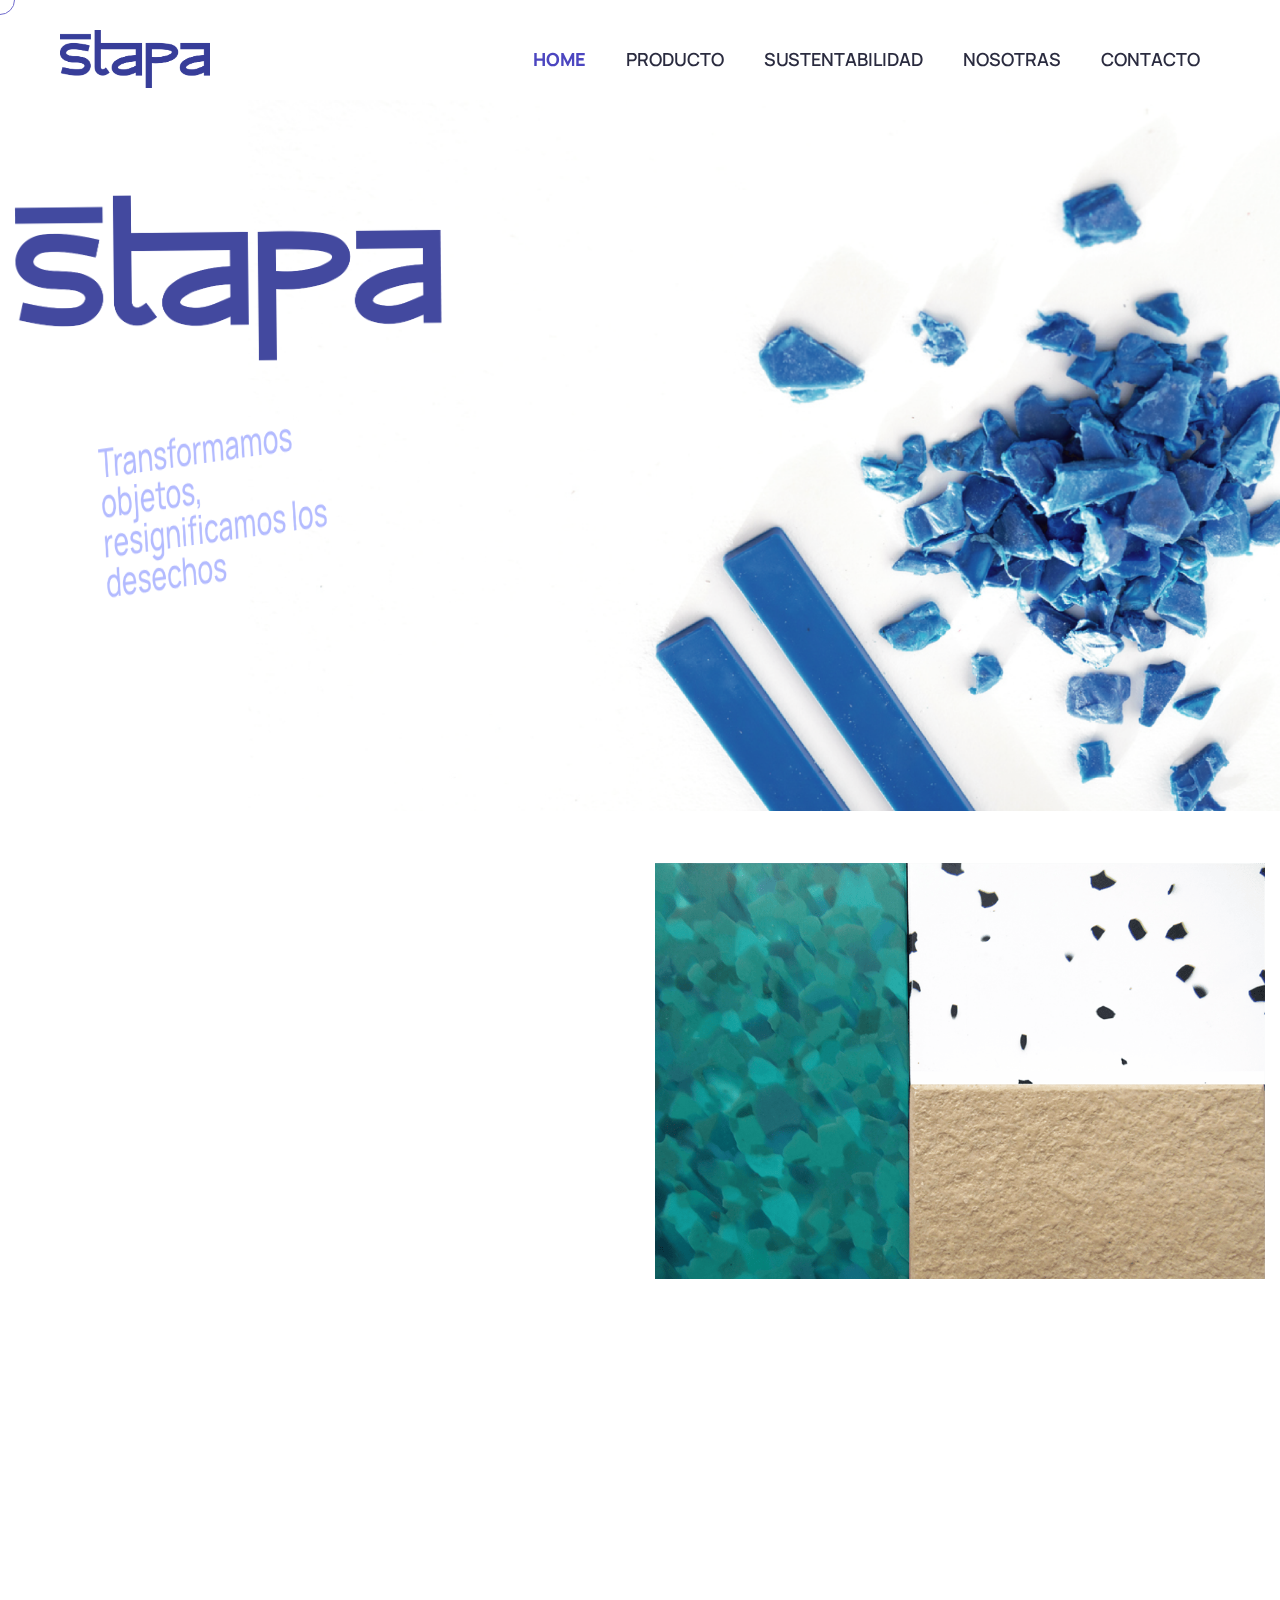
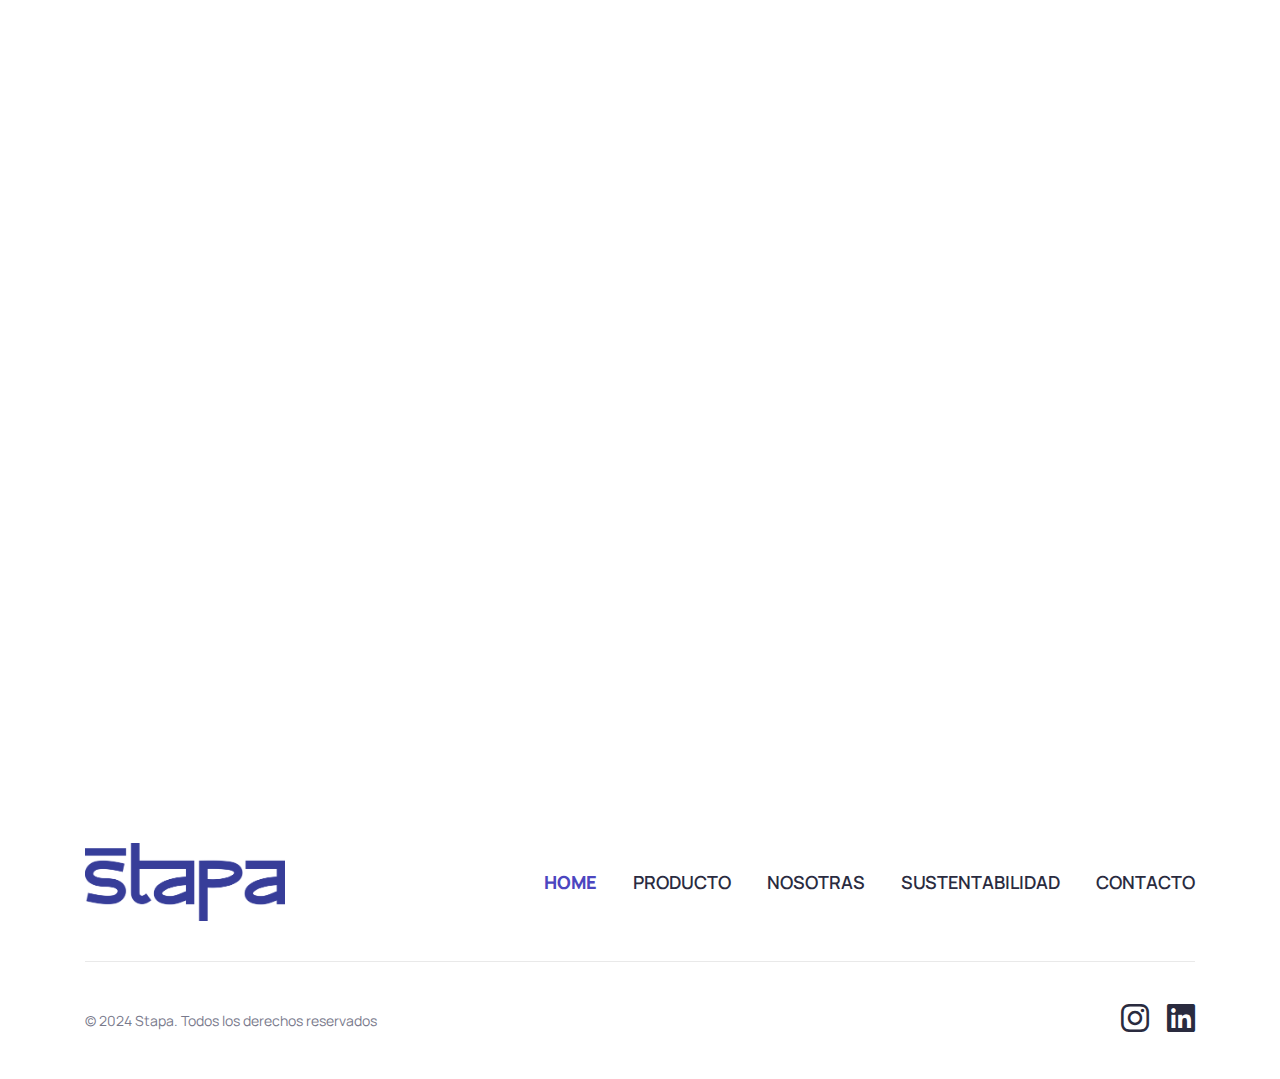
==== index.html @ a94167a1 "k" ====
﻿<!doctype html>
<html class="no-js" lang="en">
    <head>
        <title>Stapa - Home</title>
        <meta charset="utf-8">
        <meta http-equiv="X-UA-Compatible" content="IE=edge" />
        <meta name="author" content="Marco Mussa">
        <meta name="viewport" content="width=device-width,initial-scale=1.0" />
        <meta name="description" content="">
        <!-- favicon icon -->
        <link rel="shortcut icon" href="html/images/icon.png">
        <link rel="apple-touch-icon" href="html/images/icon.png">
        <link rel="apple-touch-icon" sizes="72x72" href="html/images/icon.png">
        <link rel="apple-touch-icon" sizes="114x114" href="html/images/icon.png">
        <!-- google fonts preconnect -->
        <link rel="preconnect" href="https://fonts.googleapis.com" crossorigin>
        <link rel="preconnect" href="https://fonts.gstatic.com" crossorigin>
        <!-- style sheets and font icons  -->
        <link rel="stylesheet" href="html/css/vendors.min.css"/>
        <link rel="stylesheet" href="html/css/icon.min.css"/>
        <link rel="stylesheet" href="html/css/style.css"/>
        <link rel="stylesheet" href="html/css/responsive.css"/>
        <link rel="stylesheet" href="html/demos/seo-agency/seo-agency.css" />
    </head>
    <body data-mobile-nav-style="full-screen-menu" data-mobile-nav-bg-color="#2a2b3f" class="custom-cursor">
        <!-- start cursor -->
        <div class="cursor-page-inner">
            <div class="circle-cursor circle-cursor-inner"></div>
            <div class="circle-cursor circle-cursor-outer"></div>
        </div>
        <!-- end cursor -->
        <!-- start header -->
        <header>
            <!-- start navigation -->
            <nav class="navbar navbar-expand-lg bg-transparent header-light header-reverse glass-effect" data-header-hover="light">
                <div class="container-fluid">
                    <div class="col-auto">
                        <a class="navbar-brand" href="index.html">
                            <img src="html/images/logo.png" data-at2x="html/images/logo.png" alt="" class="w-150px default-logo">
                            <img src="html/images/logo.png" data-at2x="html/images/logo.png" alt="" class="w-150px mobile-logo">
                        </a>
                    </div>
                    <div class="col-auto menu-order left-nav">
                        <button class="navbar-toggler float-start" type="button" data-bs-toggle="collapse" data-bs-target="#navbarNav" aria-controls="navbarNav" aria-expanded="false" aria-label="Toggle navigation">
                            <span class="navbar-toggler-line"></span>
                            <span class="navbar-toggler-line"></span>
                            <span class="navbar-toggler-line"></span>
                            <span class="navbar-toggler-line"></span>
                        </button>
                        <div class="collapse navbar-collapse" id="navbarNav"> 
                            <ul class="navbar-nav alt-font"> 
                                <li class="nav-item"><a href="index.html" class="nav-link" style="color: var(--base-color) !important; font-weight: 800;">HOME</a></li>
                                <!-- <li class="nav-item dropdown dropdown-with-icon">
                                    <a href="javascript:void(0)" class="nav-link">PRODUCTO <i class="fa-solid fa-angle-down dropdown-toggle dropdown-product"></i></a>
                                    <i class="fa-solid fa-angle-down dropdown-toggle" id="navbarDropdownMenuLink" role="button" data-bs-toggle="dropdown" aria-expanded="false"></i>
                                    <ul class="dropdown-menu" aria-labelledby="navbarDropdownMenuLink">
                                        <li>
                                            <a href="placas.html">
                                                <img src="https://placehold.co/130x130" class="w-40px" alt=""/> 
                                                <div class="submenu-icon-content">
                                                    <span>Placas</span>
                                                </div>
                                            </a>
                                        </li>
                                        <li>
                                            <a href="producto.html">
                                                <img src="https://placehold.co/130x130" class="w-40px" alt=""/> 
                                                <div class="submenu-icon-content">
                                                    <span>Diseña tu Producto</span>
                                                </div>
                                            </a>
                                        </li>
                                    </ul>
                                </li> -->
                                <li class="nav-item"><a href="producto.html" class="nav-link">PRODUCTO</a></li>
                                <li class="nav-item"><a href="sustentabilidad.html" class="nav-link">SUSTENTABILIDAD</a></li>
                                <li class="nav-item"><a href="nosotras.html" class="nav-link">NOSOTRAS</a></li>
                                <li class="nav-item"><a href="contacto.html" class="nav-link">CONTACTO</a></li>    
                            </ul>
                        </div>
                    </div>
                    
                </div>
            </nav>
            <!-- end navigation -->
        </header>
        <!-- end header --> 
        <!-- start banner slider -->

        
        <section class="cover-background position-relative ipad-top-space-margin" style="background-image: url('')">
            <div class="h-100 w-100 position-absolute left-0px top-0 main-banner-container" style="background-position-y: center; background-image: url('html/images/main-banner.png')"></div>
            <div class="background-position-center-bottom background-size-100 background-no-repeat position-absolute bottom-0 left-0px w-100 h-400px lg-h-170px z-index-1"></div>
            <!-- <div id="particles-style-01" class="h-100 position-absolute left-0px top-0 w-100" data-particle="true" data-particle-options='{"particles": {"number": {"value": 1.1,"density": {"enable": true,"value_area": 900}},"shape": {"type": ["image"],"image":{"src":"html/images/particles-demo-4-bg.png","width":180,"height":100}},"opacity": {"value": 0.5,"random": false,"anim": {"enable": false,"speed": 1,"sync": false}},"size": {"value": 120,"random": true,"anim": {"enable": false,"sync": true}},"line_linked":{"enable":false,"distance":0,"color":"#ffffff","opacity":0.4,"width":1},"move": {"enable": true,"speed":1,"direction": "right","random": false,"straight": false}},"interactivity": {"detect_on": "canvas","events": {"onhover": {"enable": false,"mode": "repulse"},"onclick": {"enable": false,"mode": "push"},"resize": true}},"retina_detect": false}'></div> -->
            <div class="container position-relative main-container" style="max-width: 1600px;">
                <div class="row align-items-center text-center text-md-start justify-content-sm-center">
                    <div class="col-md-6 col-sm-9 position-relative z-index-1 text-dark-gray md-mb-35px">
                        <div class="alt-font fs-110 md-fs-100 fw-300 lh-85 ls-minus-2px mb-15px fancy-text-style-4" data-anime='{ "el": "childs", "opacity": [0, 1], "rotateY": [-90, 0], "rotateZ": [-10, 0], "translateY": [80, 0], "translateZ": [50, 0], "staggervalue": 200, "duration": 900, "easing": "easeOutCirc" }'>
                            <!-- <span class="d-inline-block">Somos</span>
                            <span class="fw-700 fs-150 md-fs-120 ls-minus-5px d-inline-block" data-fancy-text='{ "effect": "rubber-band", "string": ["Stapa", "Stapa", "Stapa"] }'></span>  -->
                            <img src="html/images/logo.png" alt="stapa-logo" style="max-width: 70% ">
                        </div>
                        <div data-anime='{ "opacity": [0, 1], "rotateY": [-90, 0], "rotateZ": [-10, 0], "translateY": [80, 0], "translateZ": [50, 0], "duration": 900, "delay": 500, "easing": "easeOutCirc" }'>
                            <span class="alt-font fs-40 fw-500 w-70 lg-w-85 sm-w-100 mb-40px md-mb-30px d-block opacity-9 text-blue">Transformamos objetos,
                                resignificamos los desechos</span>
                              
                        </div>
                       
                        
                        <!-- <a href="index.html" class="btn btn-extra-large btn-rounded with-rounded btn-box-shadow box-shadow-extra-large text-white" data-anime='{ "opacity": [0, 1], "rotateY": [-90, 0], "rotateZ": [-10, 0], "translateY": [80, 0], "translateZ": [50, 0], "duration": 900, "delay": 800, "easing": "easeOutCirc" }' style="background: #AA823D;">Conoce Mas<span class="bg-white text-base-color"><i class="fa-solid fa-arrow-right"></i></span></a> -->
                    </div>
                    <div class="col-md-6 text-center" data-anime='{ "opacity": [0, 1], "translateY": [150, 0], "duration": 2000, "easing": "easeOutBack" }'>
                        <!-- <div class=" md-me-0">
                            <img src="https://placehold.co/995x680" alt="" class="">
                        </div>  -->
                    </div>
                </div>
                <!-- <div class="position-absolute bottom-minus-90px md-bottom-minus-70px sm-bottom-minus-50px right-30px sm-right-10px z-index-9" data-anime='{ "opacity": [0, 1], "scale": [0, 1], "translateZ": [50, 0], "staggervalue": 200, "duration": 900, "delay": 800, "easing": "easeOutCirc" }'> 
                    <img src="https://placehold.co/233x237" alt="" class="md-w-180px xs-w-150px">
                </div> -->
            </div> 
        </section>
        <!-- end banner slider --> 
        <!-- start section -->
        <section class="background-position-center-top pb-0 pt-4 sm-pt-40px" style="background-image: url('html/images/demo-seo-agency-vertical-line-bg.svg')"> 
            
        </section>
        <!-- end section -->  
       
        <!-- start section -->
        <section class="background-position-center-top pt-0 pb-0" style="background-image: url('html/images/vertical-line-bg-medium-gray.svg')">
            <div class="container">
                
                <div class="row justify-content-center align-items-center">
                    
                    <div class="xl-pl-30px col-md-6 text-center text-md-start" data-anime='{ "el": "childs", "willchange": "transform", "opacity": [0, 1], "rotateY": [-90, 0], "rotateZ": [-10, 0], "translateY": [80, 0], "translateZ": [50, 0], "staggervalue": 200, "duration": 600, "delay": 100, "easing": "easeOutCirc" }' style="margin-left: 0px">
                        
                        <h2 class="manrope text-blue fw-800 ls-minus-1px">VISIÓN | MISIÓN</h2>
                        <p class="text-dark-gray xl-w-85 lg-w-90 md-w-100 mb-20px w-80 md-w-100">En Stapa, visualizamos un mundo donde la sustentabilidad y la belleza
                            coexisten en perfecta armonía.</p>
                            <p class="text-dark-gray w-80 xl-w-85 lg-w-90 md-w-100 mb-20px w-80 md-w-100">Utilizamos plásticos descartados de pre-consumo y post-consumo
                                para dar vida a nuevas placas, cada una con su propia historia de
                                renacimiento y transformación.</p>
                        
                    </div>
                    <div class="col-md-6  sm-mb-50px" data-anime='{ "opacity": [0,1], "duration": 600, "delay": 0, "staggervalue": 150, "easing": "easeOutQuad" }'>
                        <div class="md-me-0">
                            <img src="/html/images/Home_MisionVision_3.png" alt="">
                        </div>                    
                    </div>
                </div>
            </div>
        </section>
        <section class="background-position-center-top pt-0 pb-0 our-history-sec" style="background-image: url('html/images/vertical-line-bg-medium-gray.svg')">
            <div class="container">
                
                <div class="row justify-content-center align-items-center">
                    <div class="col-md-6  sm-mb-50px" data-anime='{ "opacity": [0,1], "duration": 600, "delay": 0, "staggervalue": 150, "easing": "easeOutQuad" }'>
                        <div class="md-ms-0">
                            <img src="/html/images/Home_NuestraHistoria_4.png" alt="">
                        </div>
                    </div>
                    <div class="col-md-6 historia-container" data-anime='{ "el": "childs", "willchange": "transform", "opacity": [0, 1], "rotateY": [-90, 0], "rotateZ": [-10, 0], "translateY": [80, 0], "translateZ": [50, 0], "staggervalue": 200, "duration": 600, "delay": 100, "easing": "easeOutCirc" }' >
                        
                        <h2 class="text-blue w-90 fw-800 ls-minus-1px">NUESTRA HISTORIA</h2>
                        <p class="text-dark-gray w-90 xl-w-85 lg-w-90 md-w-100 mb-20px ">Stapa significa objeto en Yámana, lengua originaria de los nativos
                            del sur de la provincia grande de Tierra del Fuego.</p>
                            <p class="text-dark-gray w-90 xl-w-85 lg-w-90 md-w-100 mb-20px">Este nombre no solo honra nuestras raíces, sino que también
                                simboliza nuestro compromiso con la revitalización y el respeto por el
                                entorno natural.</p>
                                <div class="w-90">
                                    <a href="nosotras.html" class="btn btn-link btn-hover-animation-switch btn-large text-dark-gray fw-700">
                                        <span class="conoce-mas-container">
                                            <span class="btn-text">Continuar leyendo</span>
                                            <span class="btn-icon"><i class="fa-solid fa-arrow-right text-red-stapa"></i></span>
                                            <span class="btn-icon"><i class="fa-solid fa-arrow-right text-red-stapa"></i></span>
                                        </span> 
                                    </a>
                                   </div>
                    </div>
                   
                </div>
            </div>
        </section>
        <section class="background-position-center-top pt-0" style="background-image: url('html/images/vertical-line-bg-medium-gray.svg')">
            <div class="container">
                
                <div class="row justify-content-center align-items-center">
                    
                    <div class="xl-pl-30px col-md-6 text-center text-md-start" data-anime='{ "el": "childs", "willchange": "transform", "opacity": [0, 1], "rotateY": [-90, 0], "rotateZ": [-10, 0], "translateY": [80, 0], "translateZ": [50, 0], "staggervalue": 200, "duration": 600, "delay": 100, "easing": "easeOutCirc" }' style="margin-left: 0px; ">
                        
                        <h2 class="text-blue fw-800 ls-minus-1px w-90">DISEÑO CON IMPACTO</h2>
                        <p class="text-dark-gray w-90 xl-w-85 lg-w-90 md-w-100 mb-20px">Creemos en el diseño circular para crear espacios únicos y conscientes. Mediante técnicas innovadoras y un proceso de trabajo minucioso y detallado, ofrecemos un producto con alto valor estético y responsable para nuestros clientes. </p>
                        <a href="producto.html" class=" btn btn-link btn-hover-animation-switch btn-large text-dark-gray fw-700">
                            <span class="conoce-mas-container">
                                <span class="btn-text">Descubrí Mas</span>
                                <span class="btn-icon"><i class="fa-solid fa-arrow-right text-red-stapa"></i></span>
                                <span class="btn-icon"><i class="fa-solid fa-arrow-right text-red-stapa"></i></span>
                            </span> 
                        </a>
                    </div>
                    <div class="col-md-6  sm-mb-50px" data-anime='{ "opacity": [0,1], "duration": 600, "delay": 0, "staggervalue": 150, "easing": "easeOutQuad" }'>
                        <div class="md-me-0">
                            <img src="/html/images/Home5.png" alt="">
                        </div>
                </div>
            </div>
        </section>
        
        <!-- end section -->  
        <!-- start section 
        <section class="background-position-center-bottom background-size-100 background-no-repeat bg-base-color" style="background-image: url('images/demo-seo-agency-analysis-bg.png')" data-anime='{ "translate": [0, 0], "opacity": [0,1], "duration": 600, "delay": 0, "staggervalue": 150, "easing": "easeOutQuad" }'> 
            <div class="container-fluid d-none d-md-block">
                <div class="row">
                    <div class="p-0 overlap-section text-end pe-4 md-pe-5">
                        <img src="images/demo-seo-agency-08.png" alt="" class="animation-rotation lg-w-150px">
                    </div>
                </div>
            </div>
            <div class="container">
                <div class="row justify-content-center mb-1">
                    <div class="col-12 text-center">
                        <h2 class="fw-600 alt-font text-white ls-minus-1px">Receive your free SEO analysis?</h2>
                    </div>
                </div>
                <div class="row contact-form-style-06 position-relative justify-content-center pb-12">
                    <div class="col-xl-10">
                        <form  action="email-templates/contact-form.php" method="post" class="row justify-content-center">
                            <div class="col-md-5 sm-mb-25px">
                                <input class="border-color-transparent-white-very-light input-medium bg-transparent ps-35px border-radius-100px fw-300 placeholder-light form-control required" type="url" name="url" placeholder="Enter your website URL.." />
                            </div>
                            <div class="col-md-5 sm-mb-25px">
                                <input class="border-color-transparent-white-very-light input-medium bg-transparent ps-35px border-radius-100px fw-300 placeholder-light form-control required" type="email" name="email" placeholder="Enter your email..." />
                            </div> 
                            <div class="col-12 col-md-auto">  
                                <button type="submit" aria-label="submit" class="btn bg-white text-base-color p-0 btn-rounded submit w-65px h-65px sm-w-100"><i class="fa-solid fa-arrow-right ms-0 icon-small"></i></button> 
                            </div>
                            <div class="col-12 col-md-10 form-results border-radius-4px mt-15px lh-normal pt-10px pb-10px ps-15px pe-15px fs-16 text-center d-none"></div>
                        </form>
                    </div>
                </div>
            </div>
        </section>
        <!-- end section -->
        <!-- start section -->
        
        <!-- 
        <section class="background-position-center-top pb-0 sm-pt-40px" style="background-image: url('images/demo-seo-agency-vertical-line-bg.svg'); padding-top: 0px;"> 
            <div class="container"> 
                <div class="row justify-content-center mb-4">
                    <div class="col-xl-7 col-lg-8 col-md-10 text-center" data-anime='{ "translateY": [50, 0], "opacity": [0,1], "duration": 600, "delay": 0, "staggervalue": 150, "easing": "easeOutQuad" }'>
                        <h2 class="fw-600 text-dark-gray alt-font ls-minus-1px">Social marketing services</h2>
                    </div>
                </div>
                <div class="row row-cols-1 row-cols-xl-4 row-cols-lg-3 row-cols-sm-2 justify-content-center" data-anime='{ "el": "childs", "rotateZ": [5, 0], "translateY": [30, 0], "opacity": [0,1], "duration": 600, "delay": 0, "staggervalue": 200, "easing": "easeOutQuad" }'>                  
                    <div class="col icon-with-text-style-03 lg-mb-50px xs-mb-40px transition-inner-all">
                        <div class="feature-box ps-7 pe-7 sm-ps-4 sm-pe-4">
                            <div class="feature-box-icon mb-30px sm-mb-20px">
                                <img class="h-65px" src="images/demo-seo-agency-icon-03.svg" alt="">
                            </div>
                            <div class="feature-box-content last-paragraph-no-margin">
                                <span class="d-inline-block alt-font fw-700 text-dark-gray mb-5px fs-20">Real time analytics</span>
                                <p>We deliver email marketing campaigns to your audience.</p>
                            </div> 
                        </div>
                    </div>
                   
                    <div class="col icon-with-text-style-03 lg-mb-50px xs-mb-40px transition-inner-all">
                        <div class="feature-box ps-7 pe-7 sm-ps-4 sm-pe-4">
                            <div class="feature-box-icon mb-30px sm-mb-20px">
                                <img class="h-65px" src="images/demo-seo-agency-icon-01.svg" alt="">
                            </div>
                            <div class="feature-box-content last-paragraph-no-margin">
                                <span class="d-inline-block alt-font fw-700 text-dark-gray mb-5px fs-20">Keywords analytics</span>
                                <p>We also help our clients with social media strategy.</p>
                            </div> 
                        </div>
                    </div>
                    
                    <div class="col icon-with-text-style-03 xs-mb-40px transition-inner-all">
                        <div class="feature-box ps-7 pe-7 sm-ps-4 sm-pe-4">
                            <div class="feature-box-icon mb-30px sm-mb-20px">
                                <img class="h-65px" src="images/demo-seo-agency-icon-04.svg" alt="">
                            </div>
                            <div class="feature-box-content last-paragraph-no-margin">
                                <span class="d-inline-block alt-font fw-700 text-dark-gray mb-5px fs-20">SEO optimization</span>
                                <p>We believe in challenges and so we have made challenges.</p>
                            </div> 
                        </div>
                    </div>
           
                    <div class="col icon-with-text-style-03">
                        <div class="feature-box ps-7 pe-7 sm-ps-4 sm-pe-4">
                            <div class="feature-box-icon mb-30px sm-mb-20px">
                                <img class="h-65px" src="images/demo-seo-agency-icon-02.svg" alt=""> 
                            </div>
                            <div class="feature-box-content last-paragraph-no-margin">
                                <span class="d-inline-block alt-font fw-700 text-dark-gray mb-5px fs-20">Boost performance</span>
                                <p>Team delivers incomparable quality with designing.</p>
                            </div>
                        </div>
                    </div>
                </div>
            </div>
        </section>
        -->  
        <!-- start section -->
        <!-- <section class="position-relative background-position-center-top  xs-ps-15px xs-pe-15px overflow-hidden" style="background-image: url('html/images/vertical-line-bg-medium-gray.svg'); padding-top: 0px;">
            <div id="particles-style-02" class="h-100 position-absolute left-0px top-0 z-index-minus-1 w-100" data-particle="true" data-particle-options='{"particles": {"number": {"value":8,"density": {"enable": true,"value_area": 4000}},"shape": {"type": ["image"],"image":{"src":"","width":220,"height":134}},"opacity": {"value": 0.5,"random": false,"anim": {"enable": false,"speed": 1,"sync": false}},"size": {"value": 120,"random": true,"anim": {"enable": false,"sync": true}},"line_linked":{"enable":false,"distance":0,"color":"#ffffff","opacity":0.4,"width":1},"move": {"enable": true,"speed":1,"direction": "right","random": false,"straight": false}},"interactivity": {"detect_on": "canvas","events": {"onhover": {"enable": false,"mode": "repulse"},"onclick": {"enable": false,"mode": "push"},"resize": true}},"retina_detect": false}'></div> 
            <div class="container bg-white border-radius-6px box-shadow-double-large" data-bottom-top="transform:scale(1, 1) translateX(20px);" data-top-bottom="transform:scale(1, 1) translateX(-20px);">
                <div class="row row-cols-1 row-cols-lg-3 row-cols-sm-2 align-items-center pt-50px pb-50px ps-30px pe-30px justify-content-center">                  
                    <div class="col md-mb-40px alt-font text-dark-gray fw-600">
                        <div class="d-flex flex-column flex-md-row justify-content-center align-items-center g-0 text-center text-md-start">
                            <div class="flex-shrink-0 me-15px sm-me-0">
                                <h2 class="mb-0">99<sup class="fs-30">%</sup></h2>
                            </div>
                            <div> 
                                <span class="fs-18 lh-26 d-block">Lorem, ipsum. <br/>Lorem, ipsum.</span>
                            </div>
                        </div>
                    </div>
                   
                    <div class="col md-mb-40px alt-font text-dark-gray fw-600">
                        <div class="d-flex flex-column flex-md-row justify-content-center align-items-center g-0 text-center text-md-start">
                            <div class="flex-shrink-0 me-15px sm-me-0">
                                <h2 class="mb-0">4.98</h2>
                            </div>
                            <div> 
                                <div class="review-star-icon fs-20 lh-34 text-gradient-orange-blue">
                                    <i class="bi bi-star-fill"></i><i class="bi bi-star-fill"></i><i class="bi bi-star-fill"></i><i class="bi bi-star-fill"></i><i class="bi bi-star-fill"></i>
                                </div>
                                <span class="d-block fs-18 lh-20">Lorem, ipsum dolor.</span>
                            </div>
                        </div>
                    </div>
                   
                    <div class="col alt-font text-dark-gray fw-600">
                        <div class="d-flex flex-column flex-md-row justify-content-center align-items-center g-0 text-center text-md-start">
                            <div class="flex-shrink-0 me-15px sm-me-0">
                                <h2 class="mb-0">98<sup class="fs-30">%</sup></h2>
                            </div>
                            <div> 
                                <span class="fs-18 lh-26 d-block">Lorem, ipsum. <br/>Lorem, ipsum.</span>
                            </div>
                        </div>
                    </div>
           
                </div>
            </div>
        </section> -->
        <!-- start section ackground" style="background-image: url('images/demo-seo-agency-bg-02.jpg')">
            <div class="container">
                <div class="row justify-content-center text-center text-lg-start" data-anime='{ "el": "childs", "translateY": [0, 0], "opacity": [0,1], "duration": 600, "delay": 0, "staggervalue": 150, "easing": "easeOutQuad" }'>
                    <div class="col-lg-6 col-md-9 md-mb-35px">
                        <span class="ps-20px pe-20px mb-25px text-uppercase text-dark-gray fs-13 lh-40 md-lh-50 ls-1px alt-font fw-700 border-radius-4px bg-white d-inline-block">Satisfied clients</span>
                        <h2 class="alt-font text-dark-gray fw-600 ls-minus-1px mb-30px">What our clients are saying about us?</h2>
                        <div class="d-flex justify-content-center justify-content-lg-start">
                            <div class="slider-one-slide-prev-1 text-dark-gray swiper-button-prev slider-navigation-style-04 border border-1 border-color-transparent-dark-very-light"><i class="fa-solid fa-arrow-left"></i></div>
                            <div class="slider-one-slide-next-1 text-dark-gray swiper-button-next slider-navigation-style-04 border border-1 border-color-transparent-dark-very-light"><i class="fa-solid fa-arrow-right"></i></div>
                        </div> 
                    </div>
                    <div class="col-lg-6 col-md-10">
                        <div class="swiper slider-one-slide magic-cursor" data-slider-options='{ "slidesPerView": 1, "loop": true, "autoplay": { "delay": 4000, "disableOnInteraction": false }, "navigation": { "nextEl": ".slider-one-slide-next-1", "prevEl": ".slider-one-slide-prev-1" }, "keyboard": { "enabled": true, "onlyInViewport": true }, "effect": "slide" }'>
                            <div class="swiper-wrapper">
                                <div class="swiper-slide"> 
                                    <span class="d-inline-block fs-22 lh-36 w-90 lg-w-100 mb-20px text-dark-gray">This theme has a wide variety of options and a really good customer support. Some of the customizations are unlimited but even so the theme still gives a lot of features while prioritizing web speed.</span>
                                    <div class="mt-5px">
                                        <div class="rounded-circle bg-white rounded-circle w-100px h-100px d-inline-block align-middle overflow-hidden me-20px">
                                            <img src="https://placehold.co/100x101" alt="">
                                        </div>
                                        <div class="d-inline-block align-middle text-start"> 
                                            <div class="text-dark-gray fs-20 fw-600 alt-font">Herman miller</div>
                                            <div class="lh-30">Chief financial</div>
                                        </div>
                                    </div>
                                </div>
                              
                                <div class="swiper-slide"> 
                                    <span class="d-inline-block fs-22 lh-36 w-90 lg-w-100 mb-20px text-dark-gray">Their team are easy to work with and helped me make amazing websites in a short amount of time. Thanks guys for all your hard work. This is an excellent theme!</span>
                                    <div class="mt-5px">
                                        <div class="rounded-circle bg-white rounded-circle w-100px h-100px d-inline-block align-middle overflow-hidden me-20px">
                                            <img src="https://placehold.co/100x101" alt="">
                                        </div>
                                        <div class="d-inline-block align-middle text-start"> 
                                            <div class="text-dark-gray fs-20 fw-600 alt-font">Michelle moore</div>
                                            <div class="lh-30">Sales manager</div>
                                        </div>
                                    </div>
                                </div>
                   
                                <div class="swiper-slide"> 
                                    <span class="d-inline-block fs-22 lh-36 w-90 lg-w-100 mb-20px text-dark-gray">Our experience with your agency has been amazingly satisfying so far. The company I work with is happy to let you know that we are a regular customer and look forward to our cooperation soon!</span>
                                    <div class="mt-5px">
                                        <div class="rounded-circle bg-white rounded-circle w-100px h-100px d-inline-block align-middle overflow-hidden me-20px">
                                            <img src="https://placehold.co/100x101" alt="">
                                        </div>
                                        <div class="d-inline-block align-middle text-start"> 
                                            <div class="text-dark-gray fs-20 fw-600 alt-font">Loretta smith</div>
                                            <div class="lh-30">Sales manager</div>
                                        </div>
                                    </div>
                                </div>
                            </div> 
                        </div>
                    </div>
                </div>
            </div>
        </section>
        <!-- end section -->
        <!-- start section --> 
        <!-- <section class="bg-gradient-top-very-light-gray overlap-height position-relative">
            <div class="container overlap-gap-section">
                <div class="row justify-content-center mb-4">
                    <div class="col-xxl-6 col-lg-8 col-md-10 text-center" data-anime='{ "opacity": [0,1], "duration": 600, "delay": 0, "staggervalue": 150, "easing": "easeOutQuad" }'>
                        <h2 class="fw-600 alt-font text-dark-gray ls-minus-1px">Lorem ipsum dolor sit amet consectetur.</h2>
                    </div>
                </div>
                <div class="row justify-content-center row-cols-2 row-cols-md-4 row-cols-sm-3 clients-style-03">
                    
                    <div class="col text-center mb-35px" data-anime='{ "translateY": [15, 0], "opacity": [0,1], "duration": 600, "delay": 300, "staggervalue": 150, "easing": "easeOutQuad" }'>
                        <div class="client-box">
                            <a href="#"><img src="https://placehold.co/192x192" alt="" class="box-shadow-extra-large border-radius-100px lg-w-80 md-w-95 xs-w-auto"></a>
                        </div>
                    </div>
                   
                    <div class="col text-center mb-35px" data-anime='{ "translateY": [15, 0], "opacity": [0,1], "duration": 600, "delay": 1000, "staggervalue": 150, "easing": "easeOutQuad" }'>
                        <div class="client-box">
                            <a href="#"><img src="https://placehold.co/192x192" alt="" class="box-shadow-extra-large border-radius-100px lg-w-80 md-w-95 xs-w-auto"></a>
                        </div>
                    </div>
                  
                    <div class="col text-center mb-35px" data-anime='{ "translateY": [15, 0], "opacity": [0,1], "duration": 600, "delay":900, "staggervalue": 150, "easing": "easeOutQuad" }'>
                        <div class="client-box">
                            <a href="#"><img src="https://placehold.co/193x192" alt="" class="box-shadow-extra-large border-radius-100px lg-w-80 md-w-95 xs-w-auto"></a>
                        </div>
                    </div>
                    
                    <div class="col text-center mb-35px" data-anime='{ "translateY": [15, 0], "opacity": [0,1], "duration": 600, "delay": 500, "staggervalue": 150, "easing": "easeOutQuad" }'>
                        <div class="client-box">
                            <a href="#"><img src="https://placehold.co/192x192" alt="" class="box-shadow-extra-large border-radius-100px lg-w-80 md-w-95 xs-w-auto"></a>
                        </div>
                    </div>
                   
                    <div class="col text-center sm-mb-35px" data-anime='{ "translateY": [15, 0], "opacity": [0,1], "duration": 600, "delay": 700, "staggervalue": 150, "easing": "easeOutQuad" }'>
                        <div class="client-box">
                            <a href="#"><img src="https://placehold.co/192x193" alt="" class="box-shadow-extra-large border-radius-100px lg-w-80 md-w-95 xs-w-auto"></a>
                        </div>
                    </div>
                   
                    <div class="col text-center sm-mb-35px" data-anime='{ "translateY": [15, 0], "opacity": [0,1], "duration": 600, "delay":1200, "staggervalue": 150, "easing": "easeOutQuad" }'>
                        <div class="client-box">
                            <a href="#"><img src="https://placehold.co/192x193" alt="" class="box-shadow-extra-large border-radius-100px lg-w-80 md-w-95 xs-w-auto"></a>
                        </div>
                    </div>
        
                    <div class="col text-center" data-anime='{ "translateY": [15, 0], "opacity": [0,1], "duration": 600, "delay": 800, "staggervalue": 150, "easing": "easeOutQuad" }'>
                        <div class="client-box">
                            <a href="#"><img src="https://placehold.co/193x193" alt="" class="box-shadow-extra-large border-radius-100px lg-w-80 md-w-95 xs-w-auto"></a>
                        </div>
                    </div>
                       
                </div>
                <div class="row justify-content-center mt-7 mb-9 sm-mt-40px sm-mb-0">
                    <div class="col-12 d-block d-sm-flex align-items-center text-center text-sm-start justify-content-center fs-22 alt-font">
                        <div class="me-5px xs-ms-10px d-inline-block align-middle"><i class="fa-regular fa-heart text-red"></i></div> 
                        <div class="d-inline-block align-middle">Lorem ipsum <span class="fw-800 text-dark-gray text-decoration-line-bottom-medium">dolor</span> Lorem ipsum dolor sit amet.</div>
                    </div>
                </div>
            </div>
            <div class="background-position-center-bottom background-size-100 background-no-repeat h-300px sm-h-150px position-absolute sm-position-relative left-0px bottom-0 w-100 d-none d-md-block" style="background-image: url('')"></div>
        </section> -->
        <!-- end section -->
        <!-- start section 
        <section class="p-0 sm-pt-50px">
            <div class="container overlap-section">
                <div class="row justify-content-center box-shadow-quadruple-large border-radius-6px overflow-hidden g-0">
                    <div class="col-lg-6">
                        <div class="p-15 lg-p-13 md-p-10 bg-white h-100 background-position-right-bottom background-no-repeat xs-background-image-none" style="background-image: url('https://placehold.co/135x162')">
                            <span class="ps-25px pe-25px mb-25px text-uppercase text-dark-gray fs-13 lh-42 ls-1px alt-font fw-700 border-radius-4px bg-gradient-chablis-red-quartz-white d-inline-block">Keep in touch</span>
                            <h3 class="alt-font text-dark-gray fw-600">Looking for help? Ready to help!</h3>
                            <div class="mt-11">
                                <div class="col icon-with-text-style-08 mb-25px">
                                    <div class="feature-box feature-box-left-icon-middle border-bottom pb-25px border-color-extra-medium-gray">
                                        <div class="feature-box-icon me-25px xs-me-15px lh-0px">
                                            <i class="bi bi-telephone-outbound icon-medium text-dark-gray"></i> 
                                        </div>
                                        <div class="feature-box-content">
                                            <span class="alt-font fs-18 fw-500">Feel free to get in touch?</span>
                                            <span class="d-block fw-600 alt-font fs-20"><a href="tel:1234567890" class="text-dark-gray">123 456 7890</a></span>
                                        </div>
                                    </div>
                                </div>
                                <div class="col icon-with-text-style-08 mb-25px">
                                    <div class="feature-box feature-box-left-icon-middle border-bottom pb-25px border-color-extra-medium-gray">
                                        <div class="feature-box-icon me-25px xs-me-15px lh-0px">
                                            <i class="bi bi-envelope icon-medium text-dark-gray"></i> 
                                        </div>
                                        <div class="feature-box-content">
                                            <span class="alt-font fs-18 fw-500">How can we help you?</span>
                                            <span class="d-block fw-600 alt-font fs-20"><a href="mailto:help@yourdomain.com" class="text-dark-gray">help@yourdomain.com</a></span>
                                        </div>
                                    </div>
                                </div>
                                <div class="col icon-with-text-style-08">
                                    <div class="feature-box feature-box-left-icon-middle">
                                        <div class="feature-box-icon me-25px xs-me-15px lh-0px">
                                            <i class="bi bi-chat-text icon-medium text-dark-gray"></i> 
                                        </div>
                                        <div class="feature-box-content"> 
                                            <span class="alt-font fs-18 fw-500">Are you ready for coffee?</span>
                                            <span class="text-dark-gray d-block alt-font fw-600 fs-20">401 Broadway, London</span>
                                        </div>
                                    </div>
                                </div>
                            </div>
                        </div>
                    </div>
                    <div class="col-lg-6 contact-form-style-03">
                        <div class="p-15 lg-p-13 md-p-10 bg-dark-gray h-100"> 
                            <h1 class="fw-600 alt-font text-white fancy-text-style-4 ls-minus-1px">Say  
                                <span data-fancy-text='{ "effect": "rotate", "string": ["hello!", "hallå!", "salve!"] }'></span> 
                            </h1> 
                            <form action="email-templates/contact-form.php" method="post">
                                <div class="position-relative form-group mb-20px">
                                    <span class="form-icon"><i class="bi bi-person icon-extra-medium"></i></span>
                                    <input class="ps-0 border-radius-0px fs-17 bg-transparent border-color-transparent-white-light placeholder-medium-gray form-control required" type="text" name="name" placeholder="Enter your name*">
                                </div>
                                <div class="position-relative form-group mb-20px">
                                    <span class="form-icon"><i class="bi bi-envelope icon-extra-medium"></i></span>
                                    <input class="ps-0 border-radius-0px fs-17 bg-transparent border-color-transparent-white-light placeholder-medium-gray form-control required" type="email" name="email" placeholder="Enter your email address*">
                                </div>
                                <div class="position-relative form-group form-textarea mt-15px mb-25px"> 
                                    <textarea class="ps-0 border-radius-0px fs-17 bg-transparent border-color-transparent-white-light placeholder-medium-gray form-control" name="comment" placeholder="Enter your message" rows="4"></textarea>
                                    <span class="form-icon"><i class="bi bi-chat-square-dots icon-extra-medium"></i></span>
                                    <input type="hidden" name="redirect" value="">
                                    <button class="btn btn-small btn-gradient-orange-sky-blue ls-1px mt-30px submit w-100 btn-round-edge-small" type="submit">Send message</button>
                                    <div class="form-results mt-20px d-none"></div>
                                </div>
                                <span class="text-white opacity-3 fs-14 lh-22 d-block">I accept the terms & conditions and i understand that my data will be hold securely in accordance with the privacy policy.</span>
                            </form>
                        </div>
                    </div> 
                </div>
            </div>
        </section>
        <!-- end section -->
        <!-- start subscription popup 
        <div id="subscribe-popup" class="mfp-hide subscribe-popup">
            <div class="container">
                <div class="row justify-content-center">
                    <div class="col-xl-9 col-md-10 bg-white">
                        <div class="row position-relative box-shadow-quadruple-large">
                            <div class="col-lg-6 cover-background md-h-400px xs-h-300px" style="background-image:url('https://placehold.co/800x770');"></div>
                            <div class="col-lg-6 newsletter-popup p-8 pt-10 pb-10 lg-p-5 md-p-6 xs-p-8 position-relative">
                                <h4 class="d-inline-block alt-font fw-700 text-dark-gray mb-15px">Subscribe to the latest updates!</h4>
                                <p>Subscribe to our newsletters and get the latest business updates.</p>
                                <div class="d-inline-block w-100 newsletter-style-05 position-relative mb-20px">
                                    <form action="email-templates/subscribe-newsletter.php" method="post">
                                        <input class="input-medium w-100 border-radius-4px form-control required mb-15px" type="email" name="email" placeholder="Enter your email address" />
                                        <input type="hidden" name="redirect" value="">
                                        <button type="submit" class="btn btn-medium btn-round-edge btn-dark-gray btn-box-shadow w-100 submit">Subscribe now!</button>
                                        <div class="form-results border-radius-4px mt-10px lh-normal pt-10px pb-10px ps-15px pe-15px fs-16 w-100 text-center position-absolute z-index-1 d-none"></div>
                                    </form>
                                </div>
                                <label for="newsletter-off" class="fs-15"><input class="w-auto me-10px position-relative top-1px p-0" type="checkbox" id="newsletter-off" name="newsletter-off">Don't show this popup again</label>
                            </div>
                            <button title="Close (Esc)" type="button" class="mfp-close text-dark-gray"></button>
                        </div>
                    </div>
                </div>
            </div>
        </div>-->
        <!-- end subscription popup -->
        <!-- start footer -->
        <footer class="footer-light half-footer">  
            <div class="container">
                <div class="row align-items-center">
                    <!-- start footer column -->
                    <div class="col-12 col-md-auto sm-mb-15px text-center text-md-start"> 
                        <a href="index.html" class="footer-logo"><img src="html/images/logo.png" data-at2x="html/images/logo.png" class="w-200px" alt="stapa-logo"></a>
                    </div>
                    <!-- end footer column -->
                    <!-- start footer column -->
                    <div class="col">  
                        <ul class="footer-navbar fs-18 alt-font text-end fw-600 text-center text-md-end sm-lh-24">  
                            <li class="nav-item"><a href="index.html" class="nav-link" style="color: var(--base-color) !important; font-weight: 800;">HOME</a></li>
                            <li class="nav-item"><a href="producto.html" class="nav-link">PRODUCTO</a></li>
                            <li class="nav-item"><a href="nosotras.html" class="nav-link">NOSOTRAS</a></li>
                            <li class="nav-item"><a href="sustentabilidad.html" class="nav-link">SUSTENTABILIDAD</a></li>
                            <li class="nav-item"><a href="contacto.html" class="nav-link">CONTACTO</a></li>    
                        </ul> 
                    </div>
                    <!-- end footer column -->                  
                </div>
                <div class="row justify-content-center align-items-center pt-40px sm-pt-30px">
                    <!-- start footer divider -->
                    <div class="col-12 mb-40px sm-mb-30px">
                        <div class="divider-style-03 divider-style-03-01 border-color-transparent-dark-very-light"></div>
                    </div>
                    <!-- end footer divider -->
                    <!-- start footer column -->
                    <div class="col-lg-7 col-md-8 fs-14 lh-24 text-center text-md-start last-paragraph-no-margin sm-mb-20px">© 2024 Stapa. Todos los derechos reservados</p></div>
                    <!-- end footer column -->
                    <!-- start footer column -->
                    <div class="col-lg-5 col-md-4 text-end elements-social social-icon-style-08 text-center text-md-end">
                        <ul class="medium-icon dark d-inline-block">
                            <li class="mb-0"><a class="instagram" href="https://www.instagram.com/somos.stapa" target="_blank"><i class="fa-brands fa-instagram"></i></a></li>  
                            <li class="mb-0"><a class="twitter" href="https://www.linkedin.com/company/somos-stapa/about/" target="_blank"><i class="fa-brands fa-linkedin"></i></a></li> 
                           
                        </ul>
                    </div>
                    <!-- end footer column -->
                </div>
            </div>
        </footer>
        <!-- end footer -->
         <!-- start scroll progress -->
        <div class="scroll-progress d-none d-xxl-block">
          <a href="#" class="scroll-top" aria-label="scroll">
            <span class="scroll-text">Scroll</span><span class="scroll-line"><span class="scroll-point"></span></span>
          </a>
        </div>
        <!-- end scroll progress -->
        <!-- javascript libraries -->
        <script type="text/javascript" src="html/js/jquery.js"></script>
        <script type="text/javascript" src="html/js/vendors.min.js"></script>
        <script type="text/javascript" src="html/js/main.js"></script>
    </body>
</html>
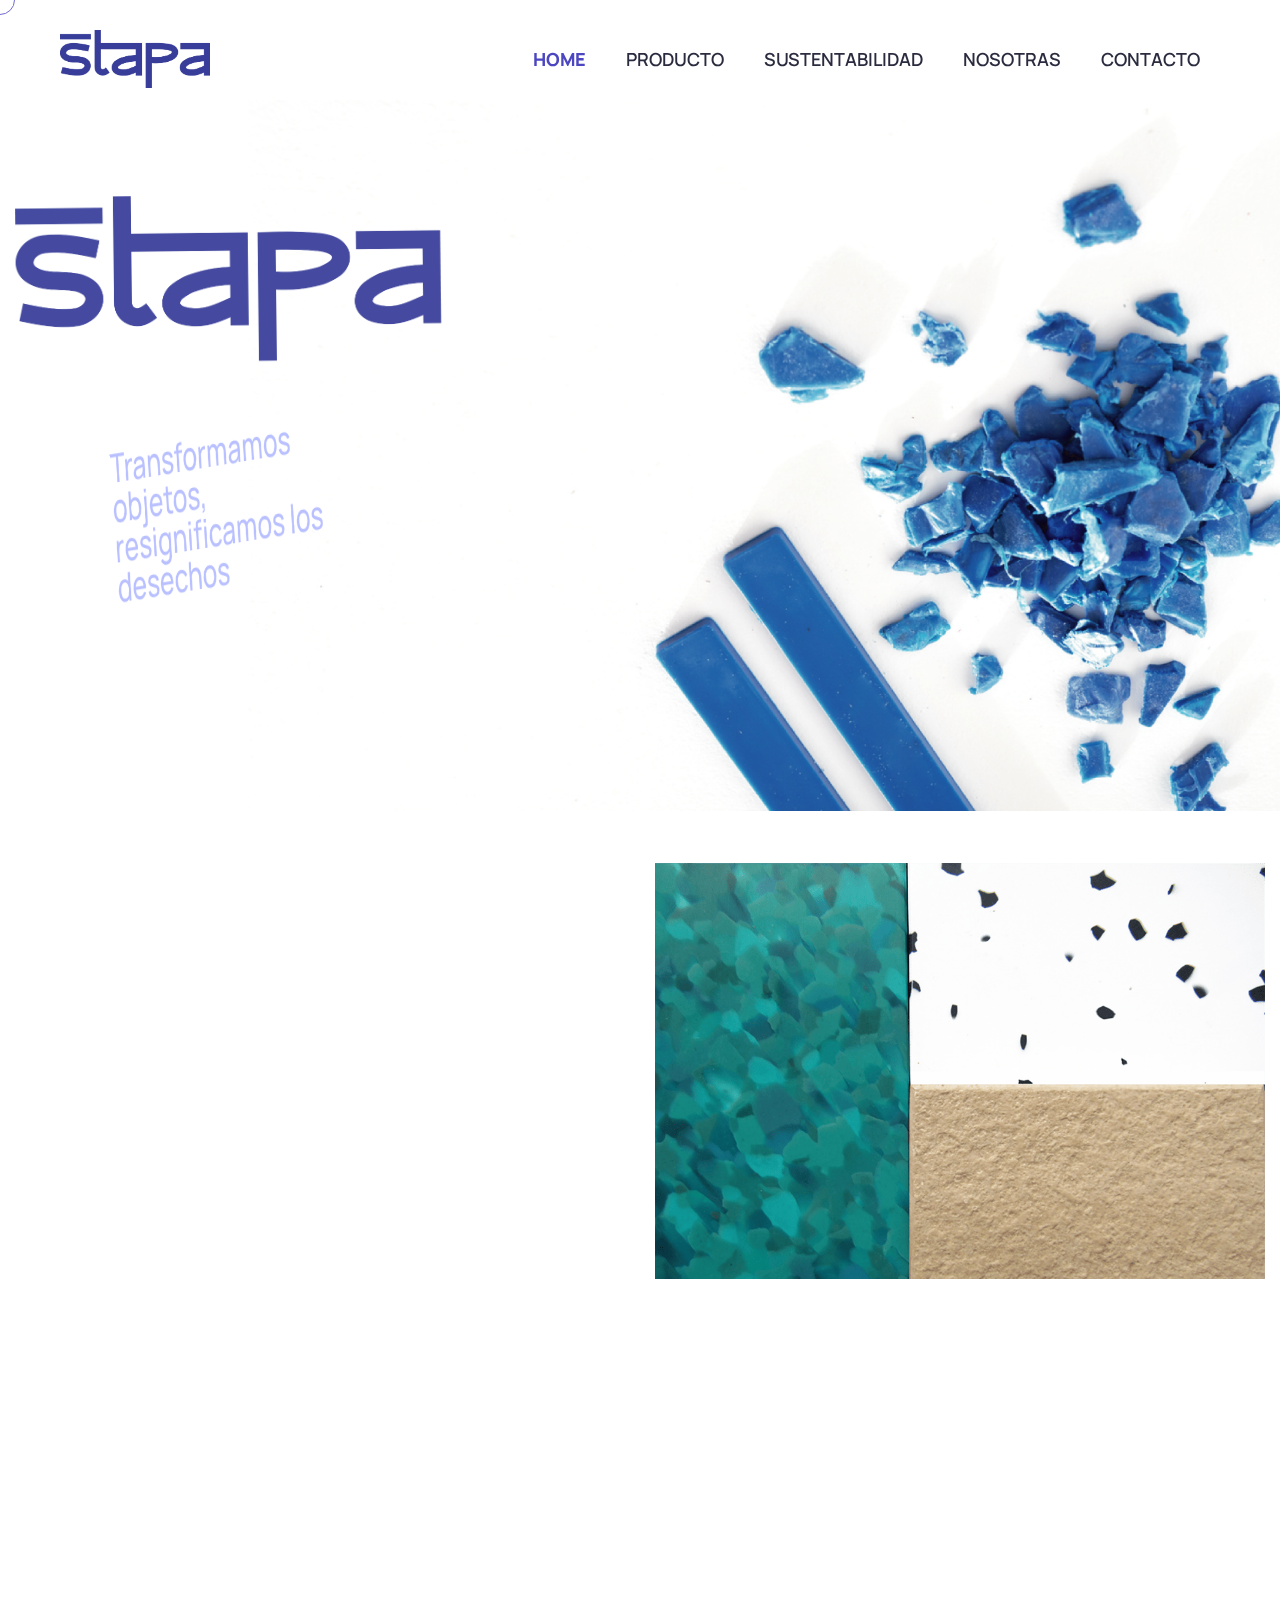
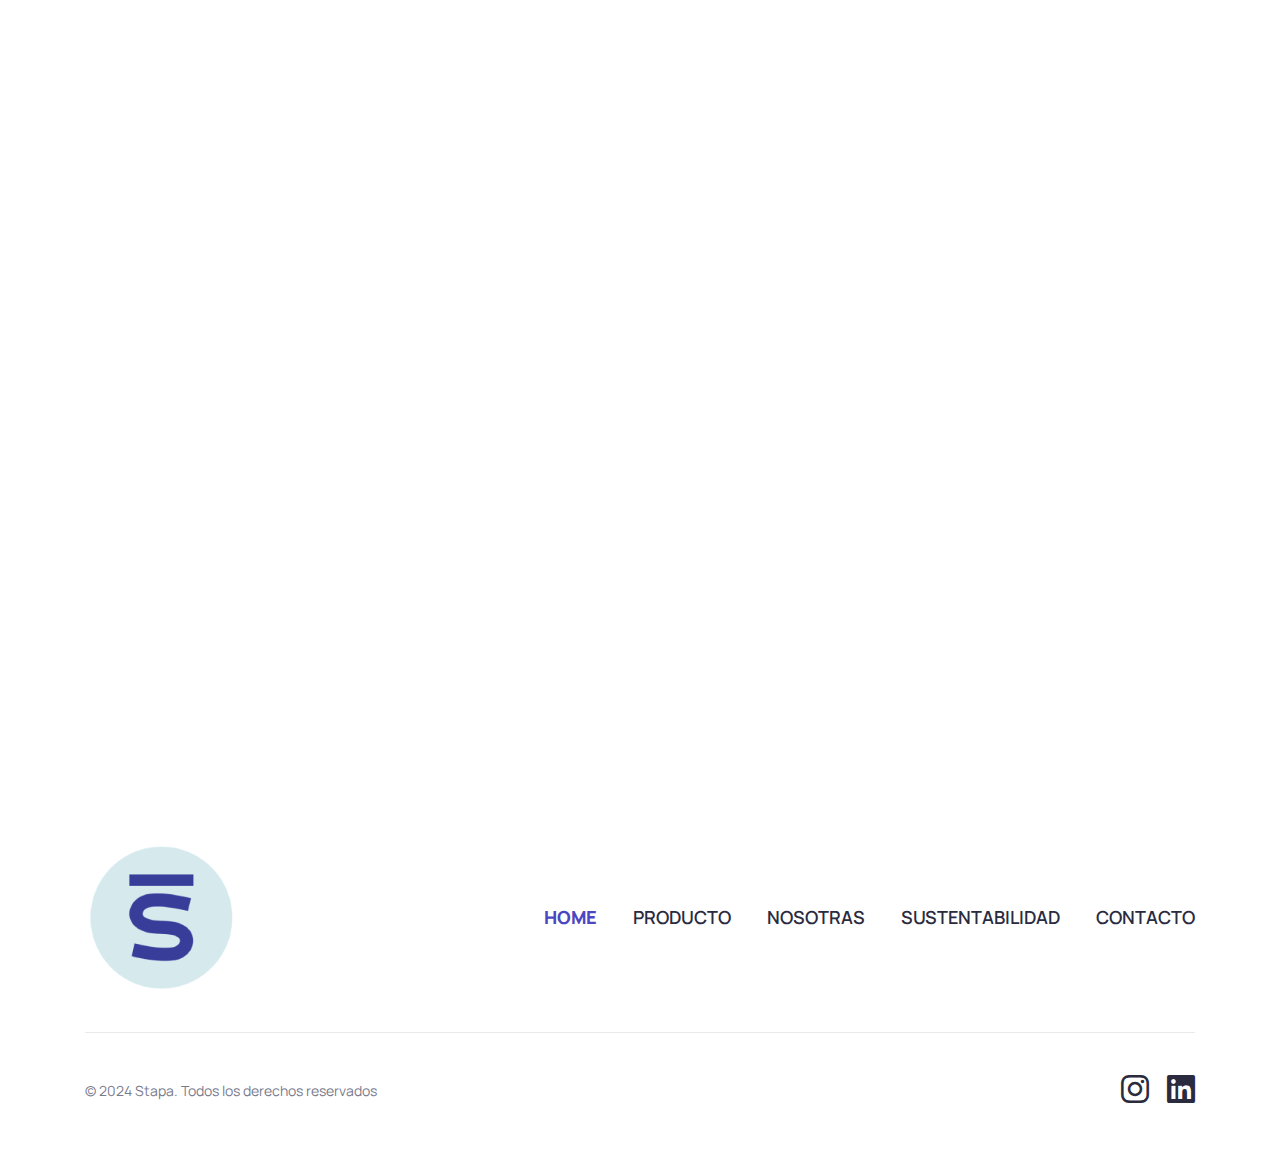
==== commit 65bf57b1: "k" ====
--- a/index.html
+++ b/index.html
@@ -577,7 +577,7 @@
                 <div class="row align-items-center">
                     <!-- start footer column -->
                     <div class="col-12 col-md-auto sm-mb-15px text-center text-md-start"> 
-                        <a href="index.html" class="footer-logo"><img src="html/images/logo.png" data-at2x="html/images/logo.png" class="w-200px" alt="stapa-logo"></a>
+                        <a href="index.html" class="footer-logo"><img src="html/images/logo-footer.png" data-at2x="html/images/logo.png" class="w-150px" alt="stapa-logo"></a>
                     </div>
                     <!-- end footer column -->
                     <!-- start footer column -->
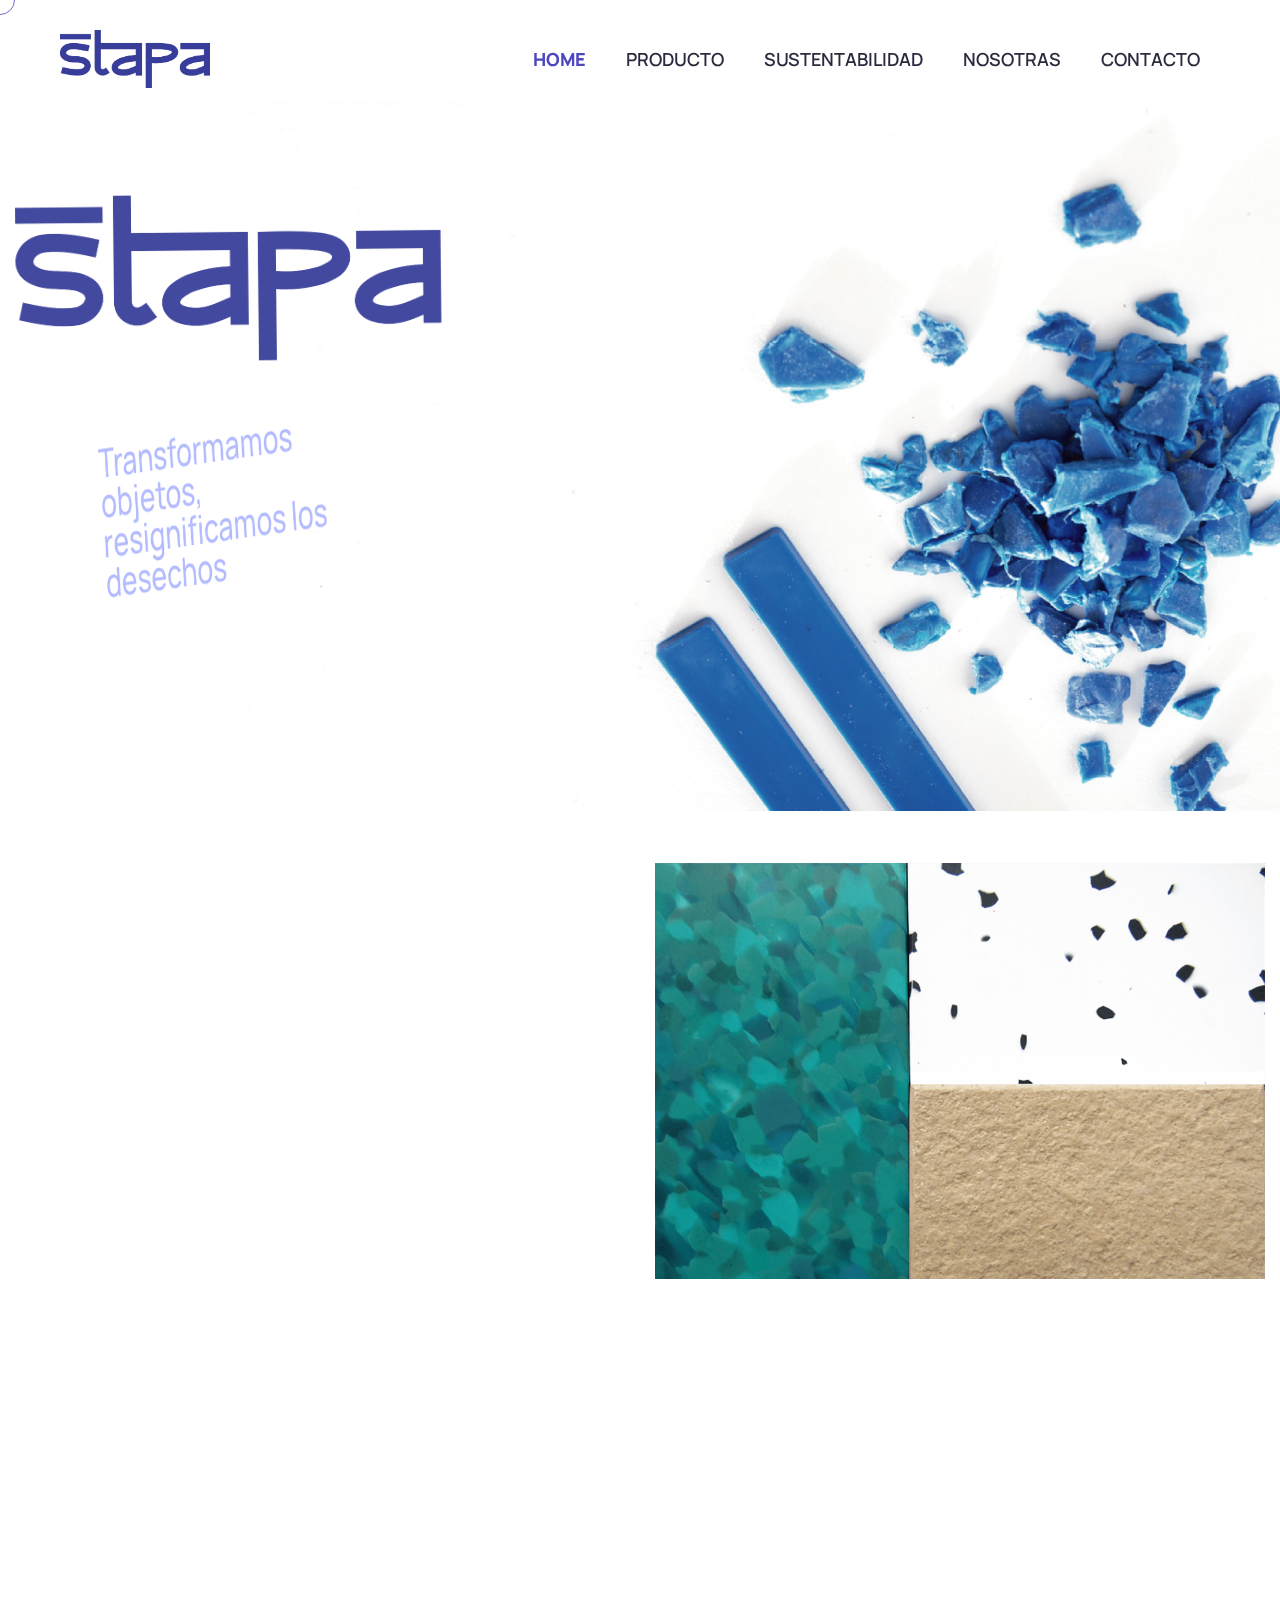
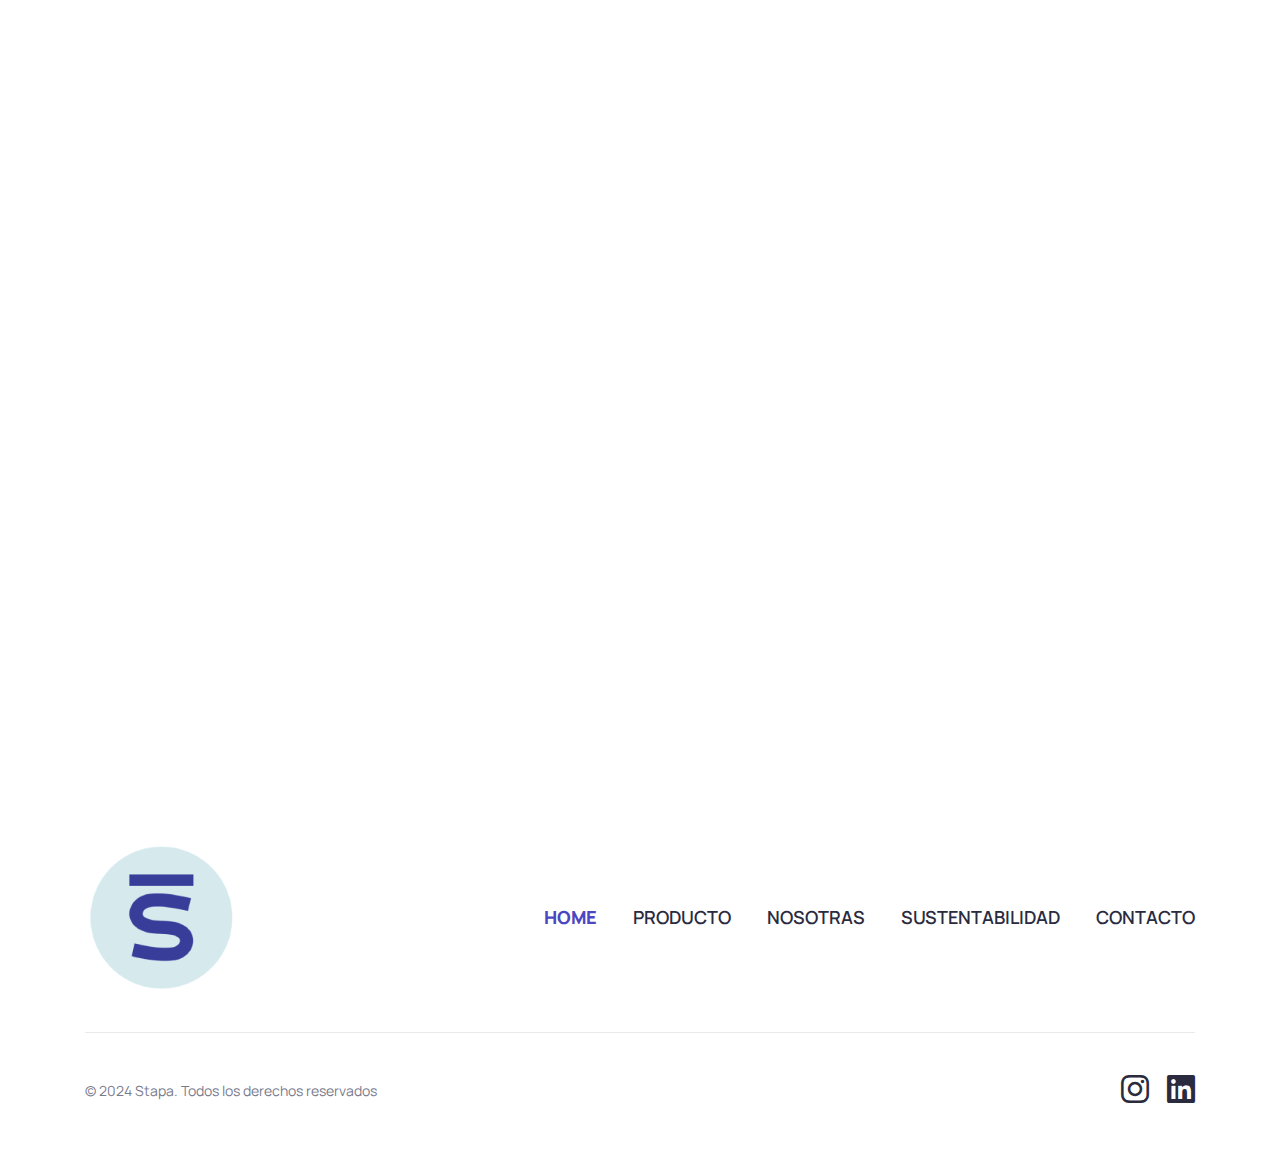
==== commit 5a0bee88: "k" ====
--- a/index.html
+++ b/index.html
@@ -577,7 +577,7 @@
                 <div class="row align-items-center">
                     <!-- start footer column -->
                     <div class="col-12 col-md-auto sm-mb-15px text-center text-md-start"> 
-                        <a href="index.html" class="footer-logo"><img src="html/images/logo-footer.png" data-at2x="html/images/logo.png" class="w-150px" alt="stapa-logo"></a>
+                        <a href="index.html" class="footer-logo"><img src="html/images/logo-footer.png" data-at2x="html/images/logo-footer.png" class="w-150px" alt="stapa-logo"></a>
                     </div>
                     <!-- end footer column -->
                     <!-- start footer column -->
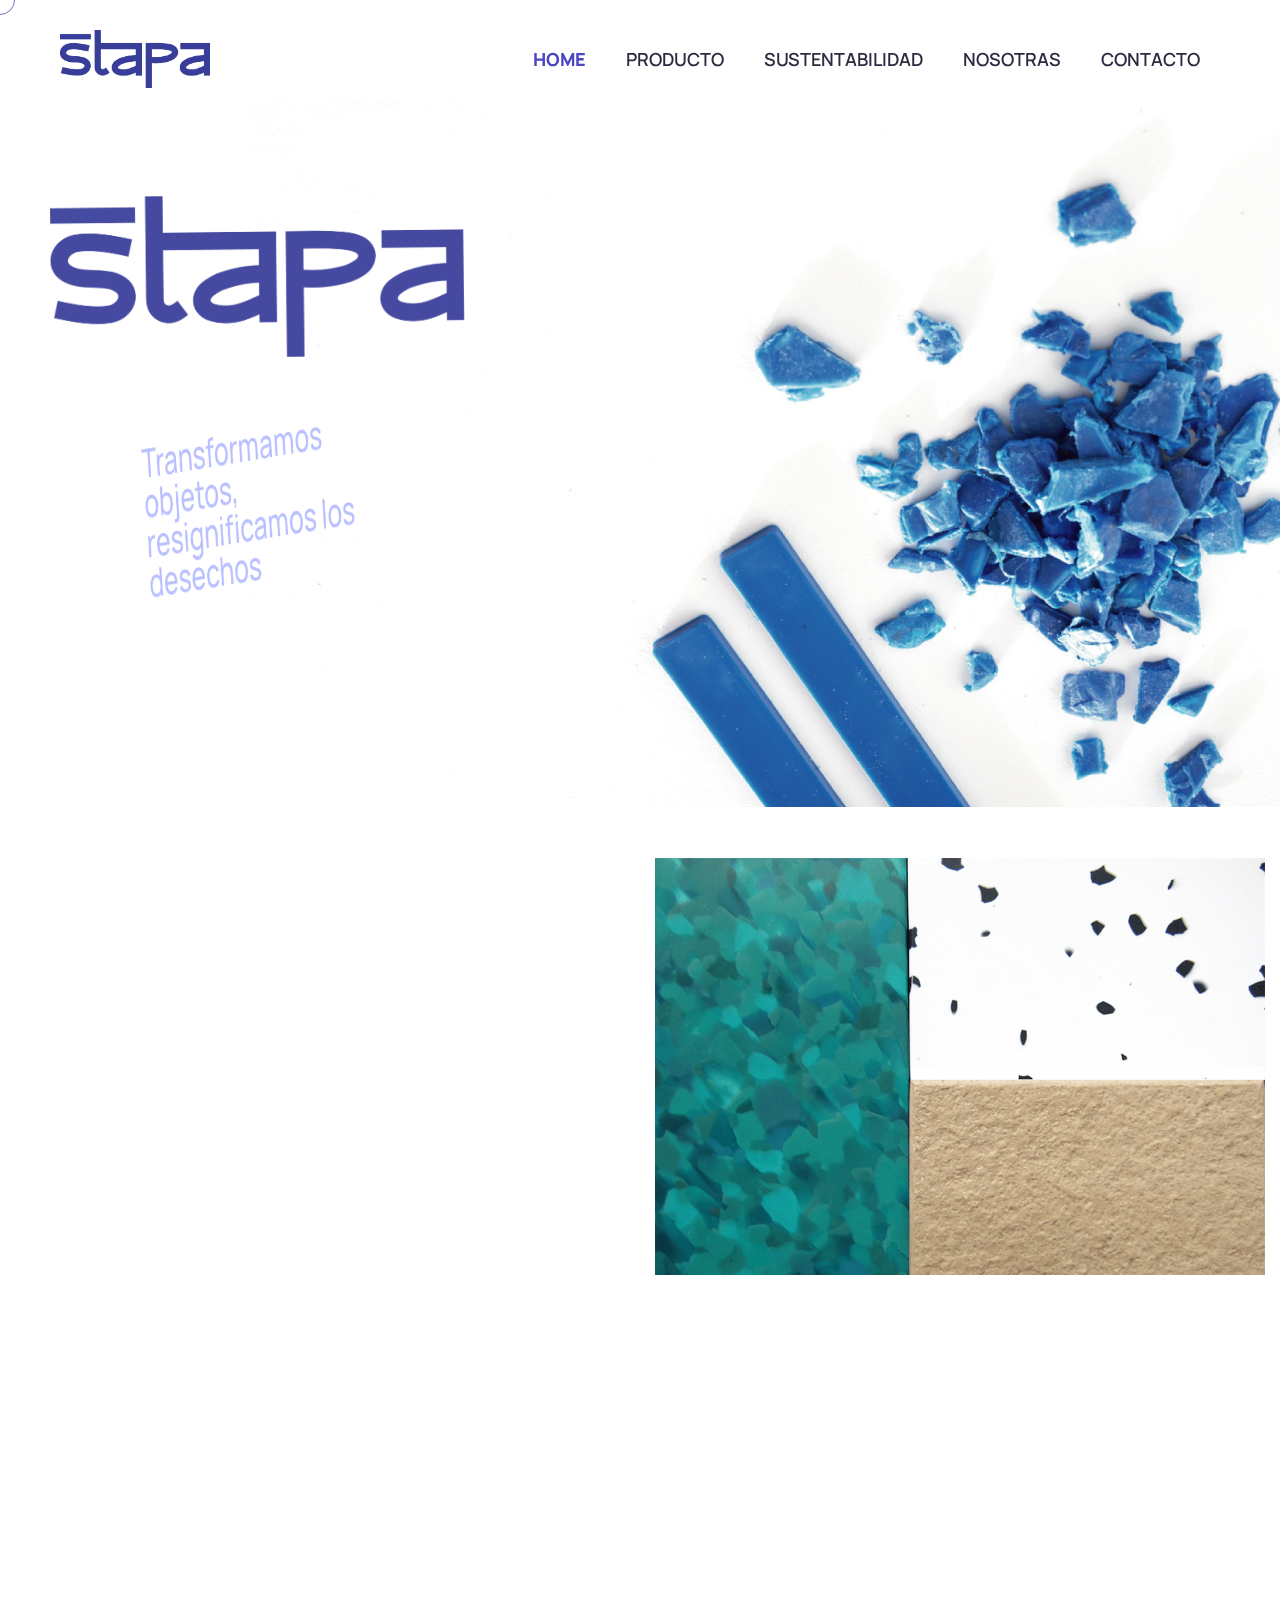
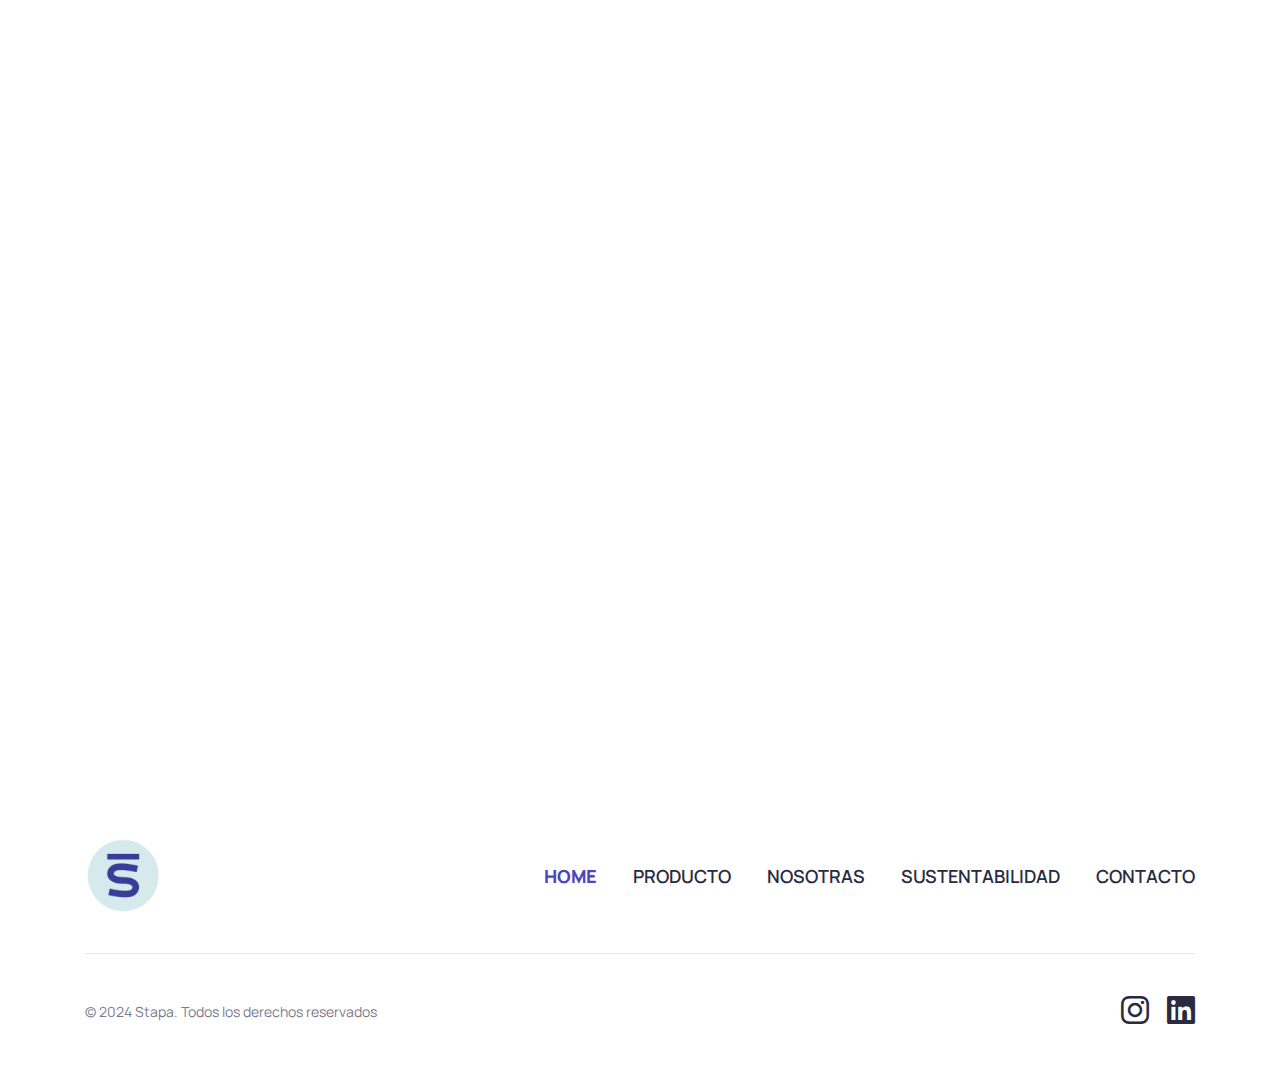
==== commit 1516e6dd: "k" ====
--- a/index.html
+++ b/index.html
@@ -577,7 +577,7 @@
                 <div class="row align-items-center">
                     <!-- start footer column -->
                     <div class="col-12 col-md-auto sm-mb-15px text-center text-md-start"> 
-                        <a href="index.html" class="footer-logo"><img src="html/images/logo-footer.png" data-at2x="html/images/logo-footer.png" class="w-150px" alt="stapa-logo"></a>
+                        <a href="index.html" class="footer-logo"><img src="html/images/logo-footer.png" data-at2x="html/images/logo-footer.png" class="w-75px" alt="stapa-logo"></a>
                     </div>
                     <!-- end footer column -->
                     <!-- start footer column -->
--- a/html/css/style.css
+++ b/html/css/style.css
@@ -19370,8 +19370,17 @@
   text-align: right;
 }
 
+@media only screen and (max-width: 1600px){
+  .main-container {
+    padding-left: 50px !important;
+  }
+}
+
 
 @media only screen and (max-width: 600px){
+  .main-container {
+    padding-left: 0px !important;
+  }
   .caracteristicas-main-container {
     height: 225px !important;
   }
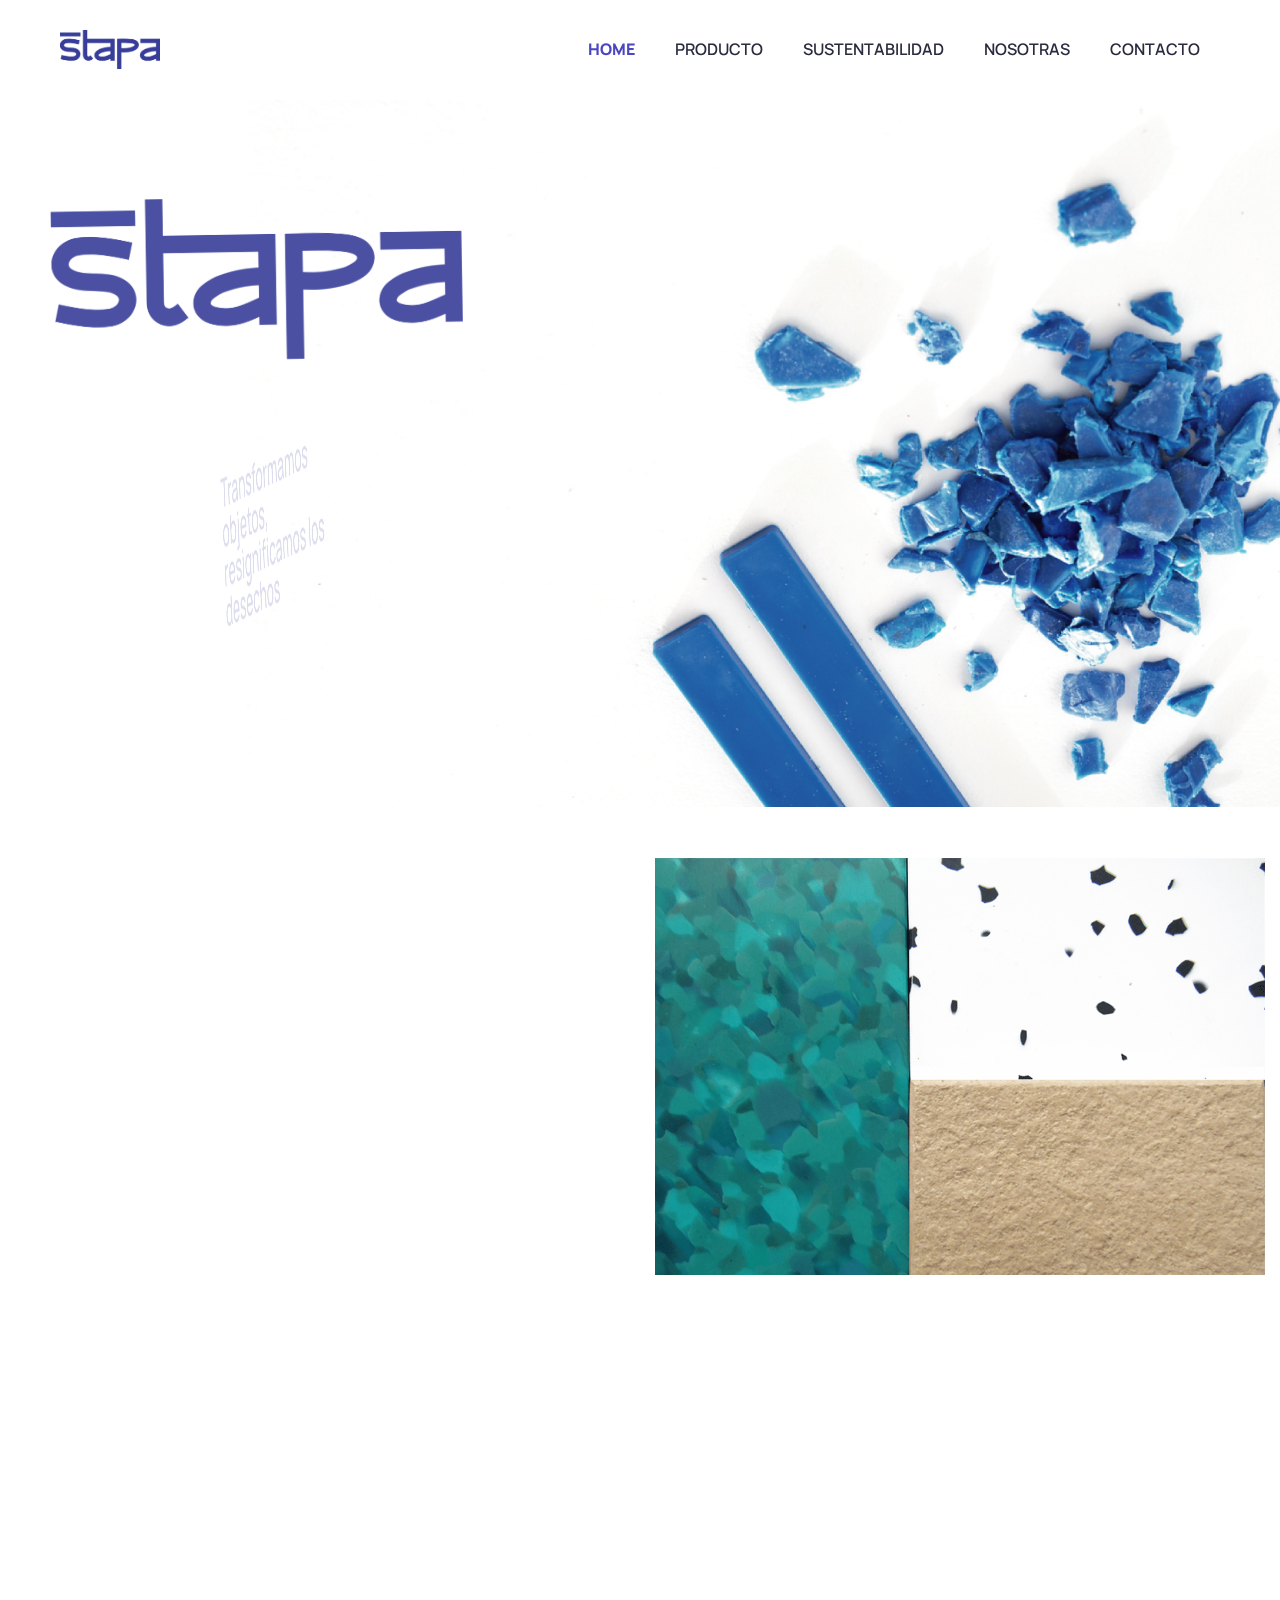
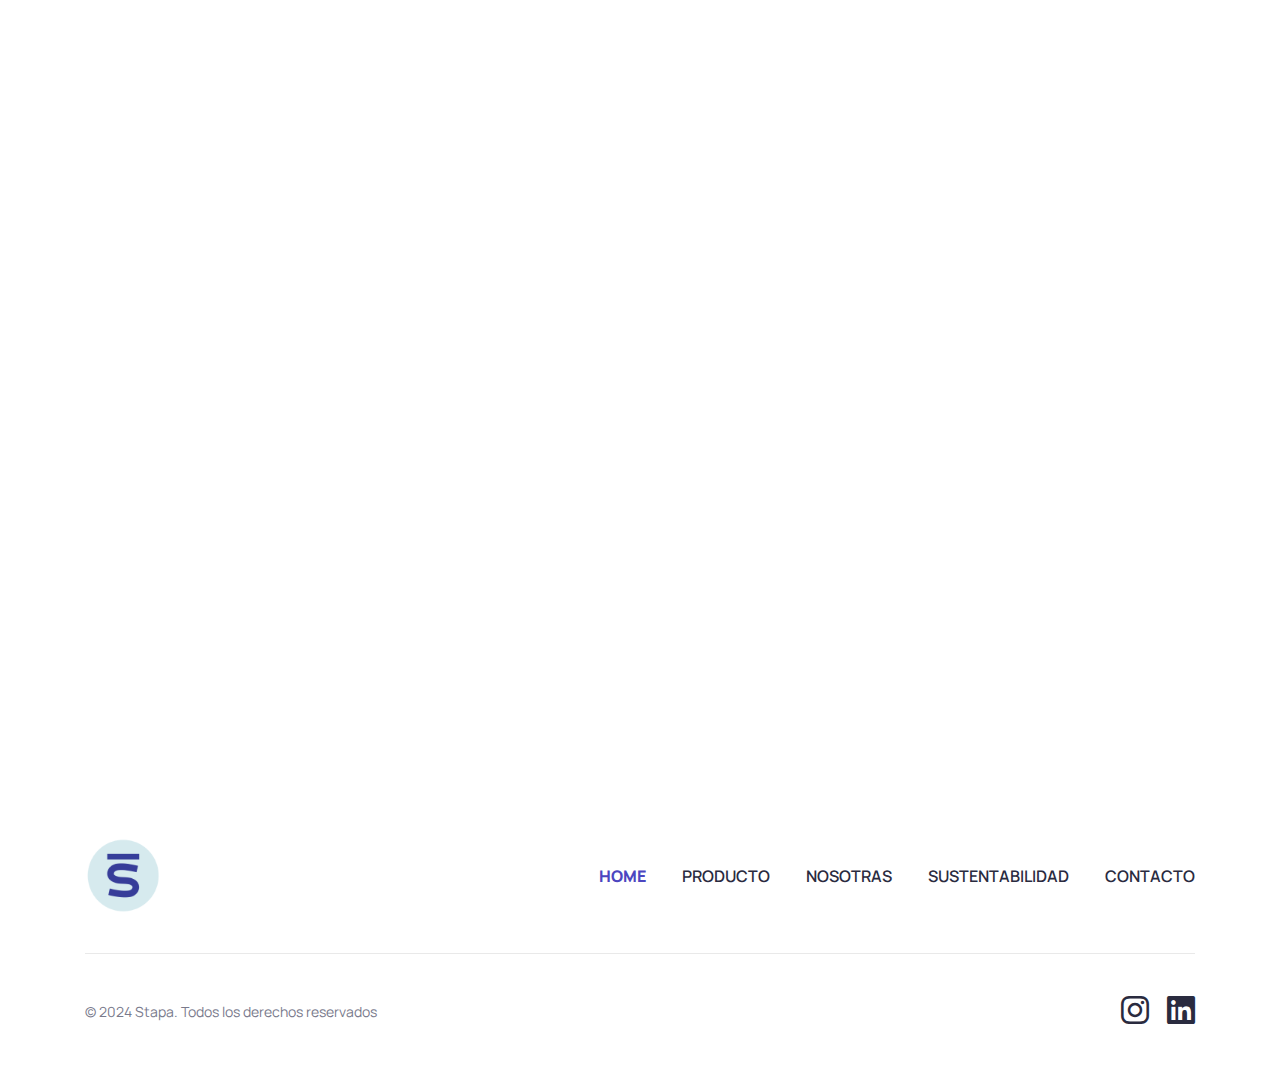
==== commit f1f5c612: "k" ====
--- a/index.html
+++ b/index.html
@@ -22,7 +22,7 @@
         <link rel="stylesheet" href="html/css/responsive.css"/>
         <link rel="stylesheet" href="html/demos/seo-agency/seo-agency.css" />
     </head>
-    <body data-mobile-nav-style="full-screen-menu" data-mobile-nav-bg-color="#2a2b3f" class="custom-cursor">
+    <body data-mobile-nav-style="full-screen-menu" >
         <!-- start cursor -->
         <div class="cursor-page-inner">
             <div class="circle-cursor circle-cursor-inner"></div>
@@ -36,8 +36,8 @@
                 <div class="container-fluid">
                     <div class="col-auto">
                         <a class="navbar-brand" href="index.html">
-                            <img src="html/images/logo.png" data-at2x="html/images/logo.png" alt="" class="w-150px default-logo">
-                            <img src="html/images/logo.png" data-at2x="html/images/logo.png" alt="" class="w-150px mobile-logo">
+                            <img src="html/images/logo.png" data-at2x="html/images/logo.png" alt="" class="w-100px default-logo">
+                            <img src="html/images/logo.png" data-at2x="html/images/logo.png" alt="" class="w-100px mobile-logo">
                         </a>
                     </div>
                     <div class="col-auto menu-order left-nav">
@@ -101,7 +101,7 @@
                             <img src="html/images/logo.png" alt="stapa-logo" style="max-width: 70% ">
                         </div>
                         <div data-anime='{ "opacity": [0, 1], "rotateY": [-90, 0], "rotateZ": [-10, 0], "translateY": [80, 0], "translateZ": [50, 0], "duration": 900, "delay": 500, "easing": "easeOutCirc" }'>
-                            <span class="alt-font fs-40 fw-500 w-70 lg-w-85 sm-w-100 mb-40px md-mb-30px d-block opacity-9 text-blue">Transformamos objetos,
+                            <span class="alt-font fs-40 fw-500 w-70 lg-w-85 sm-w-100 mb-40px md-mb-30px d-block opacity-9 text-blue main-subtitle">Transformamos objetos,
                                 resignificamos los desechos</span>
                               
                         </div>
@@ -122,23 +122,23 @@
         </section>
         <!-- end banner slider --> 
         <!-- start section -->
-        <section class="background-position-center-top pb-0 pt-4 sm-pt-40px" style="background-image: url('html/images/demo-seo-agency-vertical-line-bg.svg')"> 
+        <section class="background-position-center-top pb-0 pt-4 sm-pt-40px" style="background-image: url('')"> 
             
         </section>
         <!-- end section -->  
        
         <!-- start section -->
-        <section class="background-position-center-top pt-0 pb-0" style="background-image: url('html/images/vertical-line-bg-medium-gray.svg')">
+        <section class="background-position-center-top pt-0 pb-0" style="background-image: url('')">
             <div class="container">
                 
                 <div class="row justify-content-center align-items-center">
                     
                     <div class="xl-pl-30px col-md-6 text-center text-md-start" data-anime='{ "el": "childs", "willchange": "transform", "opacity": [0, 1], "rotateY": [-90, 0], "rotateZ": [-10, 0], "translateY": [80, 0], "translateZ": [50, 0], "staggervalue": 200, "duration": 600, "delay": 100, "easing": "easeOutCirc" }' style="margin-left: 0px">
                         
-                        <h2 class="manrope text-blue fw-800 ls-minus-1px">VISIÓN | MISIÓN</h2>
-                        <p class="text-dark-gray xl-w-85 lg-w-90 md-w-100 mb-20px w-80 md-w-100">En Stapa, visualizamos un mundo donde la sustentabilidad y la belleza
+                        <h2 class="manrope text-dark-gray fw-800 ls-minus-1px fs-20">VISIÓN | MISIÓN</h2>
+                        <p class="text-dark-gray xl-w-85 lg-w-90 md-w-100 mb-20px w-80 md-w-100 text-justify">En Stapa, visualizamos un mundo donde la sustentabilidad y la belleza
                             coexisten en perfecta armonía.</p>
-                            <p class="text-dark-gray w-80 xl-w-85 lg-w-90 md-w-100 mb-20px w-80 md-w-100">Utilizamos plásticos descartados de pre-consumo y post-consumo
+                            <p class="text-dark-gray w-80 xl-w-85 lg-w-90 md-w-100 mb-20px w-80 md-w-100 text-justify">Utilizamos plásticos descartados de pre-consumo y post-consumo
                                 para dar vida a nuevas placas, cada una con su propia historia de
                                 renacimiento y transformación.</p>
                         
@@ -151,7 +151,7 @@
                 </div>
             </div>
         </section>
-        <section class="background-position-center-top pt-0 pb-0 our-history-sec" style="background-image: url('html/images/vertical-line-bg-medium-gray.svg')">
+        <section class="background-position-center-top pt-0 pb-0 our-history-sec" style="background-image: url('')">
             <div class="container">
                 
                 <div class="row justify-content-center align-items-center">
@@ -162,10 +162,10 @@
                     </div>
                     <div class="col-md-6 historia-container" data-anime='{ "el": "childs", "willchange": "transform", "opacity": [0, 1], "rotateY": [-90, 0], "rotateZ": [-10, 0], "translateY": [80, 0], "translateZ": [50, 0], "staggervalue": 200, "duration": 600, "delay": 100, "easing": "easeOutCirc" }' >
                         
-                        <h2 class="text-blue w-90 fw-800 ls-minus-1px">NUESTRA HISTORIA</h2>
-                        <p class="text-dark-gray w-90 xl-w-85 lg-w-90 md-w-100 mb-20px ">Stapa significa objeto en Yámana, lengua originaria de los nativos
+                        <h2 class="text-dark-gray w-90 fw-800 ls-minus-1px fs-20">NUESTRA HISTORIA</h2>
+                        <p class="text-dark-gray w-90 xl-w-85 lg-w-90 md-w-100 mb-20px">"Stapa" significa "objeto" en Yámana, lengua originaria de los nativos
                             del sur de la provincia grande de Tierra del Fuego.</p>
-                            <p class="text-dark-gray w-90 xl-w-85 lg-w-90 md-w-100 mb-20px">Este nombre no solo honra nuestras raíces, sino que también
+                            <p class="text-dark-gray w-90 xl-w-85 lg-w-90 md-w-100 mb-20px">Este nombre no sólo honra nuestras raíces, sino que también
                                 simboliza nuestro compromiso con la revitalización y el respeto por el
                                 entorno natural.</p>
                                 <div class="w-90">
@@ -182,15 +182,15 @@
                 </div>
             </div>
         </section>
-        <section class="background-position-center-top pt-0" style="background-image: url('html/images/vertical-line-bg-medium-gray.svg')">
+        <section class="background-position-center-top pt-0" style="background-image: url('')">
             <div class="container">
                 
                 <div class="row justify-content-center align-items-center">
                     
                     <div class="xl-pl-30px col-md-6 text-center text-md-start" data-anime='{ "el": "childs", "willchange": "transform", "opacity": [0, 1], "rotateY": [-90, 0], "rotateZ": [-10, 0], "translateY": [80, 0], "translateZ": [50, 0], "staggervalue": 200, "duration": 600, "delay": 100, "easing": "easeOutCirc" }' style="margin-left: 0px; ">
                         
-                        <h2 class="text-blue fw-800 ls-minus-1px w-90">DISEÑO CON IMPACTO</h2>
-                        <p class="text-dark-gray w-90 xl-w-85 lg-w-90 md-w-100 mb-20px">Creemos en el diseño circular para crear espacios únicos y conscientes. Mediante técnicas innovadoras y un proceso de trabajo minucioso y detallado, ofrecemos un producto con alto valor estético y responsable para nuestros clientes. </p>
+                        <h2 class="text-dark-gray fw-800 ls-minus-1px w-90 fs-20">DISEÑO CON IMPACTO</h2>
+                        <p class="text-dark-gray w-90 xl-w-85 lg-w-90 md-w-100 mb-20px ">Creemos en el diseño circular para crear espacios únicos y conscientes. Mediante técnicas innovadoras y un proceso de trabajo minucioso y detallado, ofrecemos un producto con alto valor estético y responsable para nuestros clientes. </p>
                         <a href="producto.html" class=" btn btn-link btn-hover-animation-switch btn-large text-dark-gray fw-700">
                             <span class="conoce-mas-container">
                                 <span class="btn-text">Descubrí Mas</span>
@@ -305,7 +305,7 @@
         </section>
         -->  
         <!-- start section -->
-        <!-- <section class="position-relative background-position-center-top  xs-ps-15px xs-pe-15px overflow-hidden" style="background-image: url('html/images/vertical-line-bg-medium-gray.svg'); padding-top: 0px;">
+        <!-- <section class="position-relative background-position-center-top  xs-ps-15px xs-pe-15px overflow-hidden" style="background-image: url(''); padding-top: 0px;">
             <div id="particles-style-02" class="h-100 position-absolute left-0px top-0 z-index-minus-1 w-100" data-particle="true" data-particle-options='{"particles": {"number": {"value":8,"density": {"enable": true,"value_area": 4000}},"shape": {"type": ["image"],"image":{"src":"","width":220,"height":134}},"opacity": {"value": 0.5,"random": false,"anim": {"enable": false,"speed": 1,"sync": false}},"size": {"value": 120,"random": true,"anim": {"enable": false,"sync": true}},"line_linked":{"enable":false,"distance":0,"color":"#ffffff","opacity":0.4,"width":1},"move": {"enable": true,"speed":1,"direction": "right","random": false,"straight": false}},"interactivity": {"detect_on": "canvas","events": {"onhover": {"enable": false,"mode": "repulse"},"onclick": {"enable": false,"mode": "push"},"resize": true}},"retina_detect": false}'></div> 
             <div class="container bg-white border-radius-6px box-shadow-double-large" data-bottom-top="transform:scale(1, 1) translateX(20px);" data-top-bottom="transform:scale(1, 1) translateX(-20px);">
                 <div class="row row-cols-1 row-cols-lg-3 row-cols-sm-2 align-items-center pt-50px pb-50px ps-30px pe-30px justify-content-center">                  
--- a/html/css/style.css
+++ b/html/css/style.css
@@ -61,7 +61,7 @@
     02. CSS color variable
 ====================================== */
 :root {
-  --base-color: #485AFF;
+  --base-color: #393A97;
   --white: #ffffff;
   --black: #000000;
   --red: #dc3131;
@@ -600,7 +600,7 @@
 }
 /* Text color */
 .text-blue {
-  color: #485AFF;
+  color: #393A97;
 }
 .bg-aqua {
   background-color:#D5E9ED;
@@ -615,7 +615,7 @@
   color: #FCF4ED;
 }
 .bg-blue {
-  background: #485AFF;
+  background: #393A97;
 }
 .bg-light-blue {
   background:#BCD7ED;
@@ -19363,11 +19363,23 @@
 }
 
 .accordion-title {
-  color: #485AFF;
+  color: var(--dark-gray);
+}
+
+.nav-item a {
+  font-size: 16px !important;
+}
+
+.text-justify {
+  text-align: justify;
 }
 
 .historia-container {
-  text-align: right;
+  text-align: justify;
+}
+
+.espaciado-palabras {
+  word-spacing: 5px;
 }
 
 @media only screen and (max-width: 1600px){
@@ -19378,6 +19390,12 @@
 
 
 @media only screen and (max-width: 600px){
+  .main-subtitle {
+    font-size: 20px;
+  }
+  .navbar .container-fluid {
+    background: #d5e9ed;
+  }
   .main-container {
     padding-left: 0px !important;
   }
@@ -19491,9 +19509,13 @@
   body > div.page-layout > section.background-position-center-top.bg-gradient-top-very-light-gray.position-relative.sm-pb-20 {
     padding-bottom: 50px !important;
   }
+  body > div.page-layout > section.cover-background.position-relative.ipad-top-space-margin {
+    padding-bottom: 150px;
+  }
   .main-banner-container {
-    margin-top: 0px;
-    background-image: url("../images/demo-seo-agency-vertical-line-bg.svg") !important;
+    margin-top: 0px;  
+    padding-top: 0px !important;
+    background-position-x: center;
   }
   body > div.page-layout > section:nth-child(4) > div > div > div.col-lg-5.col-md-6.text-center.text-md-start > a > span, 
   body > div.page-layout > section:nth-child(3) > div > div > div.col-lg-5.col-md-6.text-center.text-md-start > a > span, 
@@ -19517,13 +19539,19 @@
   }
   
   .main-container {
-    padding-top: 50px !important;
+    padding-top: 0px !important;
   }
 }
 
 @media only screen and (min-width: 500px){
   .page-title-center-alignment {
     padding-bottom: 0px !important;
+  }
+  .xl-mr-50px {
+    margin-right: 50px;
+  }
+  .xl-psides-100px {
+    padding: 0px 100px;
   }
 }
 
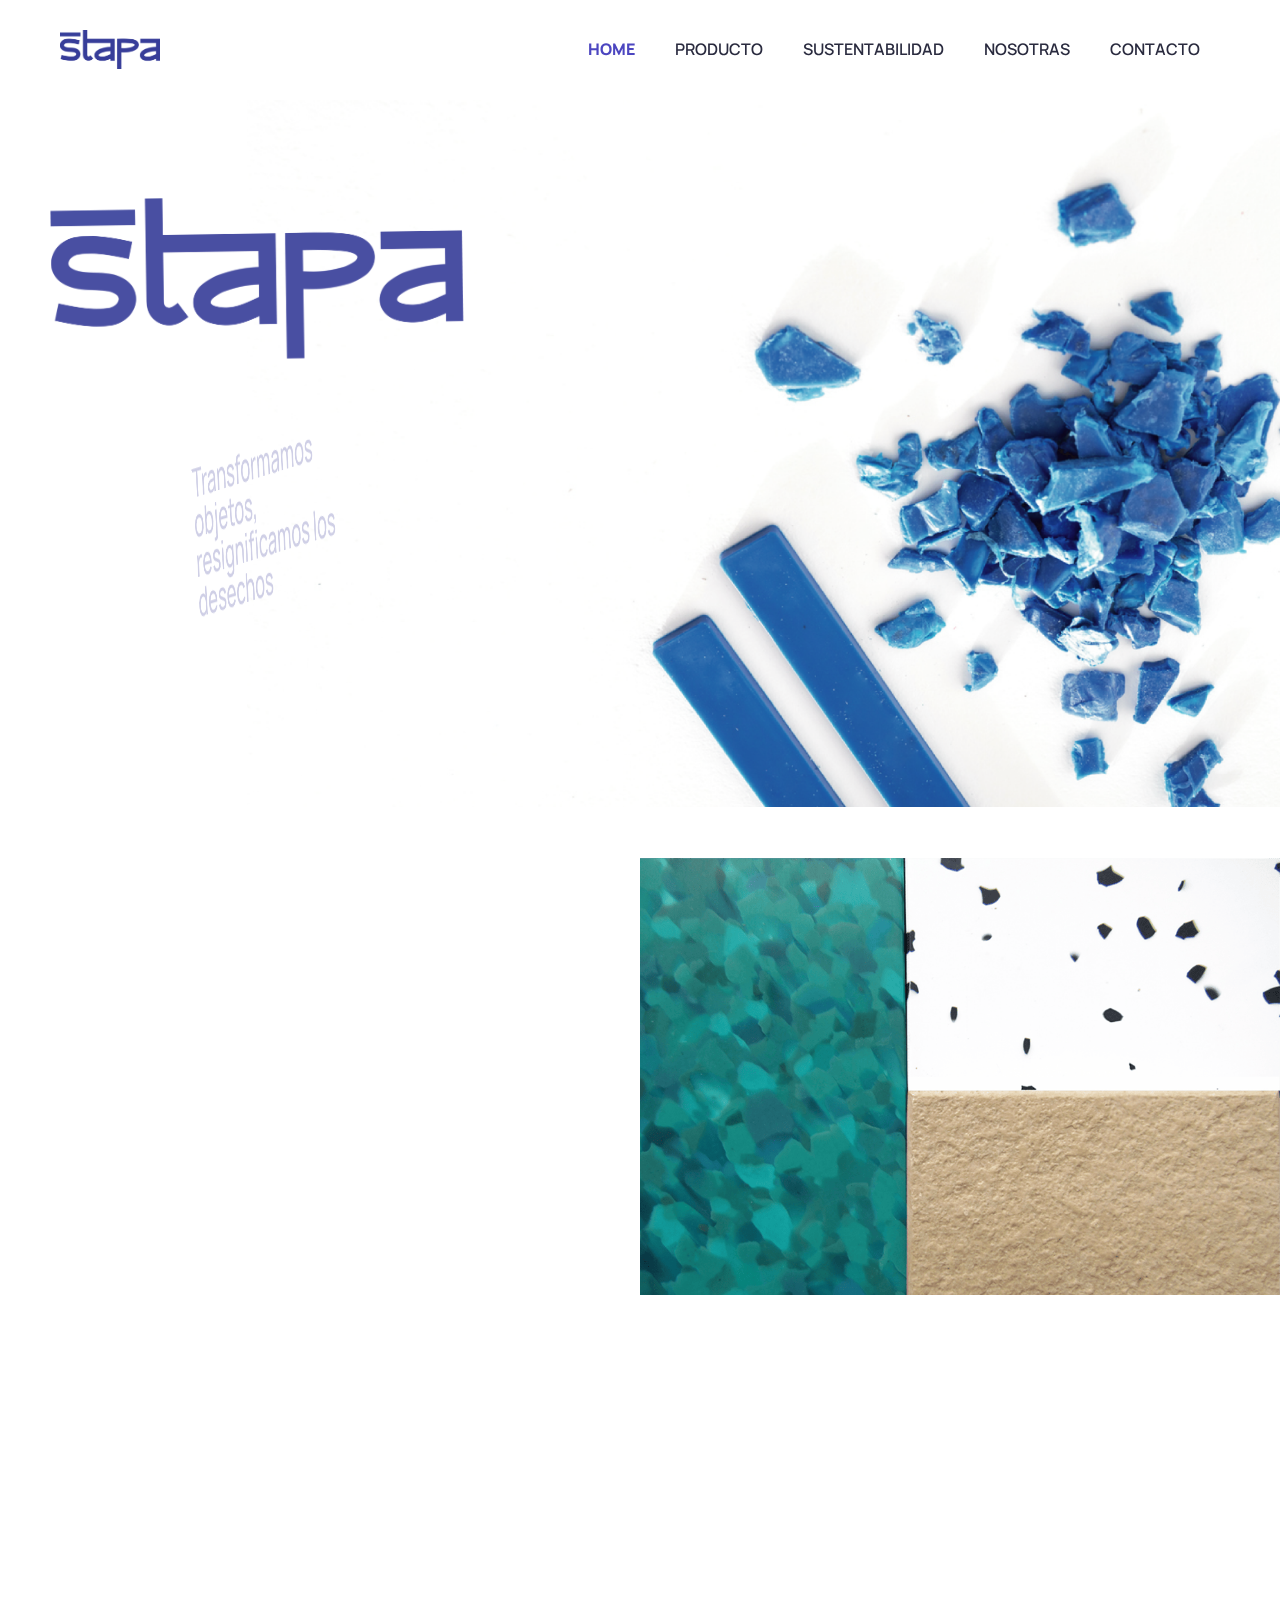
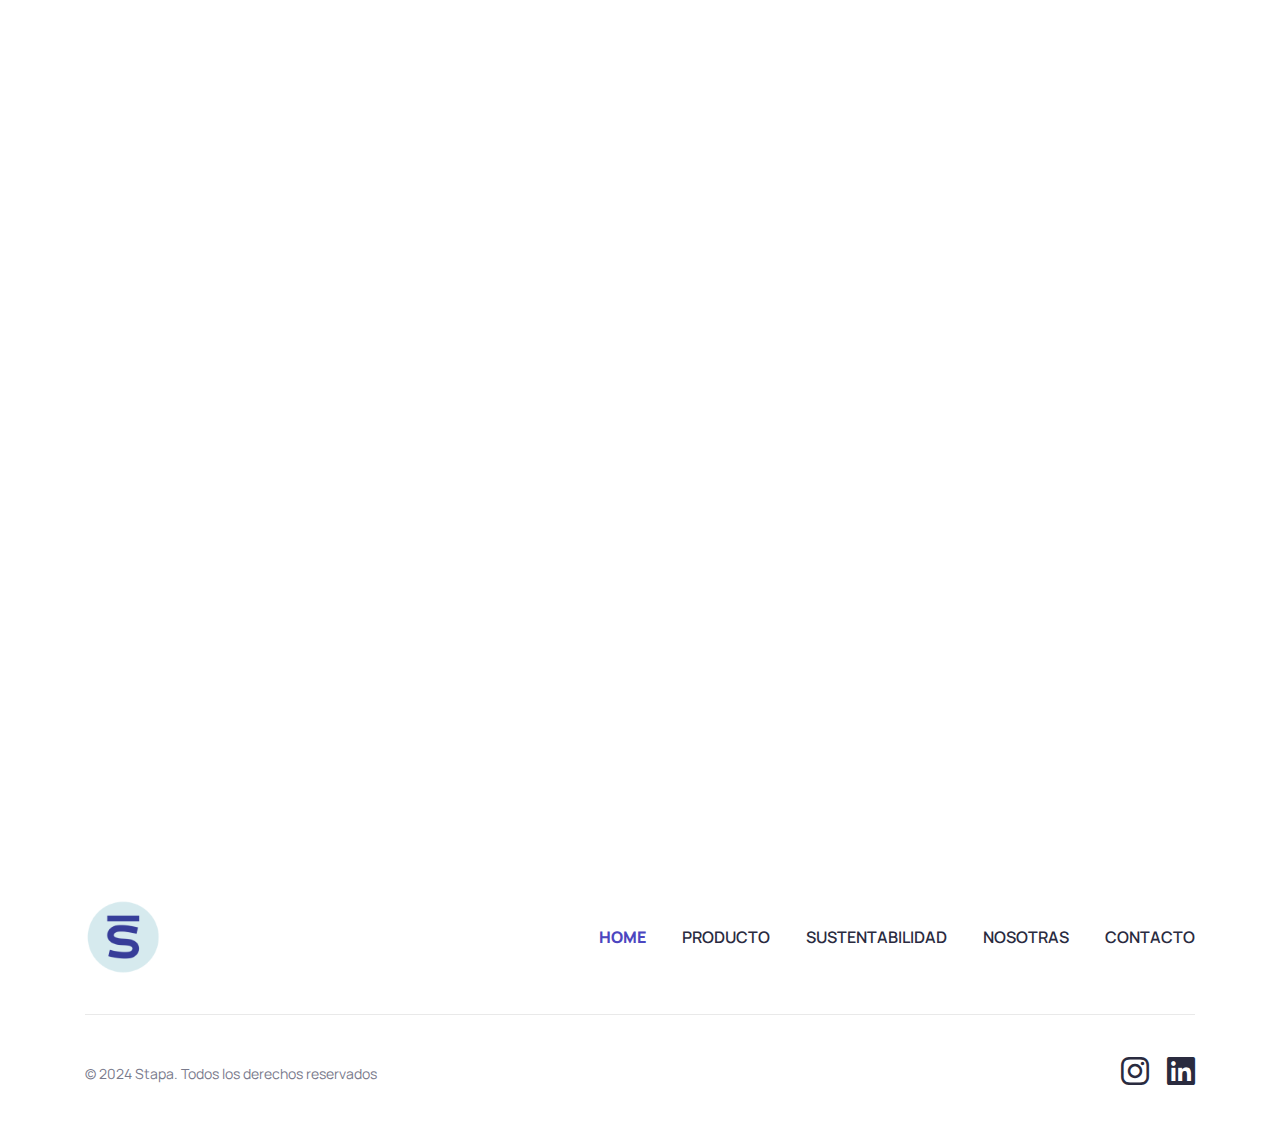
==== commit 52849522: "k" ====
--- a/index.html
+++ b/index.html
@@ -135,15 +135,15 @@
                     
                     <div class="xl-pl-30px col-md-6 text-center text-md-start" data-anime='{ "el": "childs", "willchange": "transform", "opacity": [0, 1], "rotateY": [-90, 0], "rotateZ": [-10, 0], "translateY": [80, 0], "translateZ": [50, 0], "staggervalue": 200, "duration": 600, "delay": 100, "easing": "easeOutCirc" }' style="margin-left: 0px">
                         
-                        <h2 class="manrope text-dark-gray fw-800 ls-minus-1px fs-20">VISIÓN | MISIÓN</h2>
-                        <p class="text-dark-gray xl-w-85 lg-w-90 md-w-100 mb-20px w-80 md-w-100 text-justify">En Stapa, visualizamos un mundo donde la sustentabilidad y la belleza
+                        <h2 class="manrope text-dark-gray fw-800 ls-minus-1px fs-20">VISIÓN  |  MISIÓN</h2>
+                        <p class="text-dark-gray xl-w-85 lg-w-90 md-w-100 mb-20px w-80 md-w-100 text-justify">En Stapa visualizamos un mundo donde la sustentabilidad y la belleza
                             coexisten en perfecta armonía.</p>
                             <p class="text-dark-gray w-80 xl-w-85 lg-w-90 md-w-100 mb-20px w-80 md-w-100 text-justify">Utilizamos plásticos descartados de pre-consumo y post-consumo
                                 para dar vida a nuevas placas, cada una con su propia historia de
                                 renacimiento y transformación.</p>
                         
                     </div>
-                    <div class="col-md-6  sm-mb-50px" data-anime='{ "opacity": [0,1], "duration": 600, "delay": 0, "staggervalue": 150, "easing": "easeOutQuad" }'>
+                    <div class="col-md-6 xs-p-0px sm-mb-50px" data-anime='{ "opacity": [0,1], "duration": 600, "delay": 0, "staggervalue": 150, "easing": "easeOutQuad" }'>
                         <div class="md-me-0">
                             <img src="/html/images/Home_MisionVision_3.png" alt="">
                         </div>                    
@@ -155,17 +155,17 @@
             <div class="container">
                 
                 <div class="row justify-content-center align-items-center">
-                    <div class="col-md-6  sm-mb-50px" data-anime='{ "opacity": [0,1], "duration": 600, "delay": 0, "staggervalue": 150, "easing": "easeOutQuad" }'>
+                    <div class="col-md-6  sm-mb-50px xs-p-0px" data-anime='{ "opacity": [0,1], "duration": 600, "delay": 0, "staggervalue": 150, "easing": "easeOutQuad" }'>
                         <div class="md-ms-0">
                             <img src="/html/images/Home_NuestraHistoria_4.png" alt="">
                         </div>
                     </div>
                     <div class="col-md-6 historia-container" data-anime='{ "el": "childs", "willchange": "transform", "opacity": [0, 1], "rotateY": [-90, 0], "rotateZ": [-10, 0], "translateY": [80, 0], "translateZ": [50, 0], "staggervalue": 200, "duration": 600, "delay": 100, "easing": "easeOutCirc" }' >
                         
-                        <h2 class="text-dark-gray w-90 fw-800 ls-minus-1px fs-20">NUESTRA HISTORIA</h2>
-                        <p class="text-dark-gray w-90 xl-w-85 lg-w-90 md-w-100 mb-20px">"Stapa" significa "objeto" en Yámana, lengua originaria de los nativos
+                        <h2 class="text-dark-gray w-80 fw-800 md-w-100 ls-minus-1px fs-20">NUESTRA HISTORIA</h2>
+                        <p class="text-dark-gray w-80 xl-w-85 lg-w-100 md-w-100 mb-20px text-justify-xs">"Stapa" significa "objeto" en Yámana, lengua originaria de los nativos
                             del sur de la provincia grande de Tierra del Fuego.</p>
-                            <p class="text-dark-gray w-90 xl-w-85 lg-w-90 md-w-100 mb-20px">Este nombre no sólo honra nuestras raíces, sino que también
+                            <p class="text-dark-gray w-80 xl-w-85 lg-w-90 md-w-100 mb-20px text-justify-xs">Este nombre no sólo honra nuestras raíces, sino que también
                                 simboliza nuestro compromiso con la revitalización y el respeto por el
                                 entorno natural.</p>
                                 <div class="w-90">
@@ -190,7 +190,7 @@
                     <div class="xl-pl-30px col-md-6 text-center text-md-start" data-anime='{ "el": "childs", "willchange": "transform", "opacity": [0, 1], "rotateY": [-90, 0], "rotateZ": [-10, 0], "translateY": [80, 0], "translateZ": [50, 0], "staggervalue": 200, "duration": 600, "delay": 100, "easing": "easeOutCirc" }' style="margin-left: 0px; ">
                         
                         <h2 class="text-dark-gray fw-800 ls-minus-1px w-90 fs-20">DISEÑO CON IMPACTO</h2>
-                        <p class="text-dark-gray w-90 xl-w-85 lg-w-90 md-w-100 mb-20px ">Creemos en el diseño circular para crear espacios únicos y conscientes. Mediante técnicas innovadoras y un proceso de trabajo minucioso y detallado, ofrecemos un producto con alto valor estético y responsable para nuestros clientes. </p>
+                        <p class="text-dark-gray w-90 xl-w-85 lg-w-90 md-w-100 mb-20px text-justify-xs">Creemos en el diseño circular para crear espacios únicos y conscientes. Mediante técnicas innovadoras y un proceso de trabajo minucioso y detallado, ofrecemos un producto con alto valor estético y responsable para nuestros clientes. </p>
                         <a href="producto.html" class=" btn btn-link btn-hover-animation-switch btn-large text-dark-gray fw-700">
                             <span class="conoce-mas-container">
                                 <span class="btn-text">Descubrí Mas</span>
@@ -199,7 +199,7 @@
                             </span> 
                         </a>
                     </div>
-                    <div class="col-md-6  sm-mb-50px" data-anime='{ "opacity": [0,1], "duration": 600, "delay": 0, "staggervalue": 150, "easing": "easeOutQuad" }'>
+                    <div class="col-md-6 xs-p-0px sm-mb-50px" data-anime='{ "opacity": [0,1], "duration": 600, "delay": 0, "staggervalue": 150, "easing": "easeOutQuad" }'>
                         <div class="md-me-0">
                             <img src="/html/images/Home5.png" alt="">
                         </div>
@@ -585,8 +585,8 @@
                         <ul class="footer-navbar fs-18 alt-font text-end fw-600 text-center text-md-end sm-lh-24">  
                             <li class="nav-item"><a href="index.html" class="nav-link" style="color: var(--base-color) !important; font-weight: 800;">HOME</a></li>
                             <li class="nav-item"><a href="producto.html" class="nav-link">PRODUCTO</a></li>
+                            <li class="nav-item"><a href="sustentabilidad.html" class="nav-link">SUSTENTABILIDAD</a></li>
                             <li class="nav-item"><a href="nosotras.html" class="nav-link">NOSOTRAS</a></li>
-                            <li class="nav-item"><a href="sustentabilidad.html" class="nav-link">SUSTENTABILIDAD</a></li>
                             <li class="nav-item"><a href="contacto.html" class="nav-link">CONTACTO</a></li>    
                         </ul> 
                     </div>
--- a/html/css/style.css
+++ b/html/css/style.css
@@ -19382,6 +19382,10 @@
   word-spacing: 5px;
 }
 
+.xs-p-0px {
+  padding: 0px !important;
+}
+
 @media only screen and (max-width: 1600px){
   .main-container {
     padding-left: 50px !important;
@@ -19390,6 +19394,15 @@
 
 
 @media only screen and (max-width: 600px){
+  .sust-sub-cont {
+    margin-top: 0px !important;
+  }
+  .w-75px {
+    width: 50px !important;
+  }
+  .text-justify-xs {
+    text-align: justify;
+  }
   .main-subtitle {
     font-size: 20px;
   }
@@ -19399,8 +19412,11 @@
   .main-container {
     padding-left: 0px !important;
   }
+  .main-banner-container {
+    margin-top: 150px !important;
+  }
   .caracteristicas-main-container {
-    height: 225px !important;
+    height: 200px !important;
   }
   body > div.page-layout > section.background-position-center-top.overflow-hidden.prod-sec-2 > div > div > div.residuo-a-placas.col-md-6 > h3,
   body > div.page-layout > section.background-position-center-top.overflow-hidden.bg-gray-stapa.pt-0 > div > div > div.col-md-6.text-right > h3 {
@@ -19420,7 +19436,7 @@
     padding-left: 30px !important;
   }
   .sust-title {
-    font-size: 4rem !important;
+    font-size: 3rem !important;
   }
   .prod-sec-2 {
     padding-top: 0px !important;
@@ -19459,7 +19475,7 @@
     margin-bottom: 20px;
   }
   .iso {
-    width: 50% !important;
+    width: 150px !important;
   }
   .card2 {
     margin: 30px 0px;
@@ -19509,9 +19525,7 @@
   body > div.page-layout > section.background-position-center-top.bg-gradient-top-very-light-gray.position-relative.sm-pb-20 {
     padding-bottom: 50px !important;
   }
-  body > div.page-layout > section.cover-background.position-relative.ipad-top-space-margin {
-    padding-bottom: 150px;
-  }
+ 
   .main-banner-container {
     margin-top: 0px;  
     padding-top: 0px !important;
@@ -19563,6 +19577,9 @@
  .xl-pl-30px {
   padding-left: 50px;
  }
+ .xl-plr-400px {
+  padding: 0px 400px;
+ }
 }
 
 @media only screen and (min-width: 1200px){
@@ -19617,7 +19634,7 @@
 }
 
 .sustentabilidad-banner {
-  padding: 200px 0px !important;
+  padding: 150px 0px 125px 0px !important;
   background-size: cover;
 }
 
--- a/html/css/responsive.css
+++ b/html/css/responsive.css
@@ -19004,7 +19004,7 @@
     display: none !important;
   }
   [data-mobile-nav-style=full-screen-menu] .navbar-full-screen-menu-inner {
-    background-image: linear-gradient(to right top, #0039e3, #4132e0, #5e28dd, #741bd9, #8600d4);
+    background: #AA823D;
     visibility: hidden;
     overflow: hidden !important;
     width: 100vw;
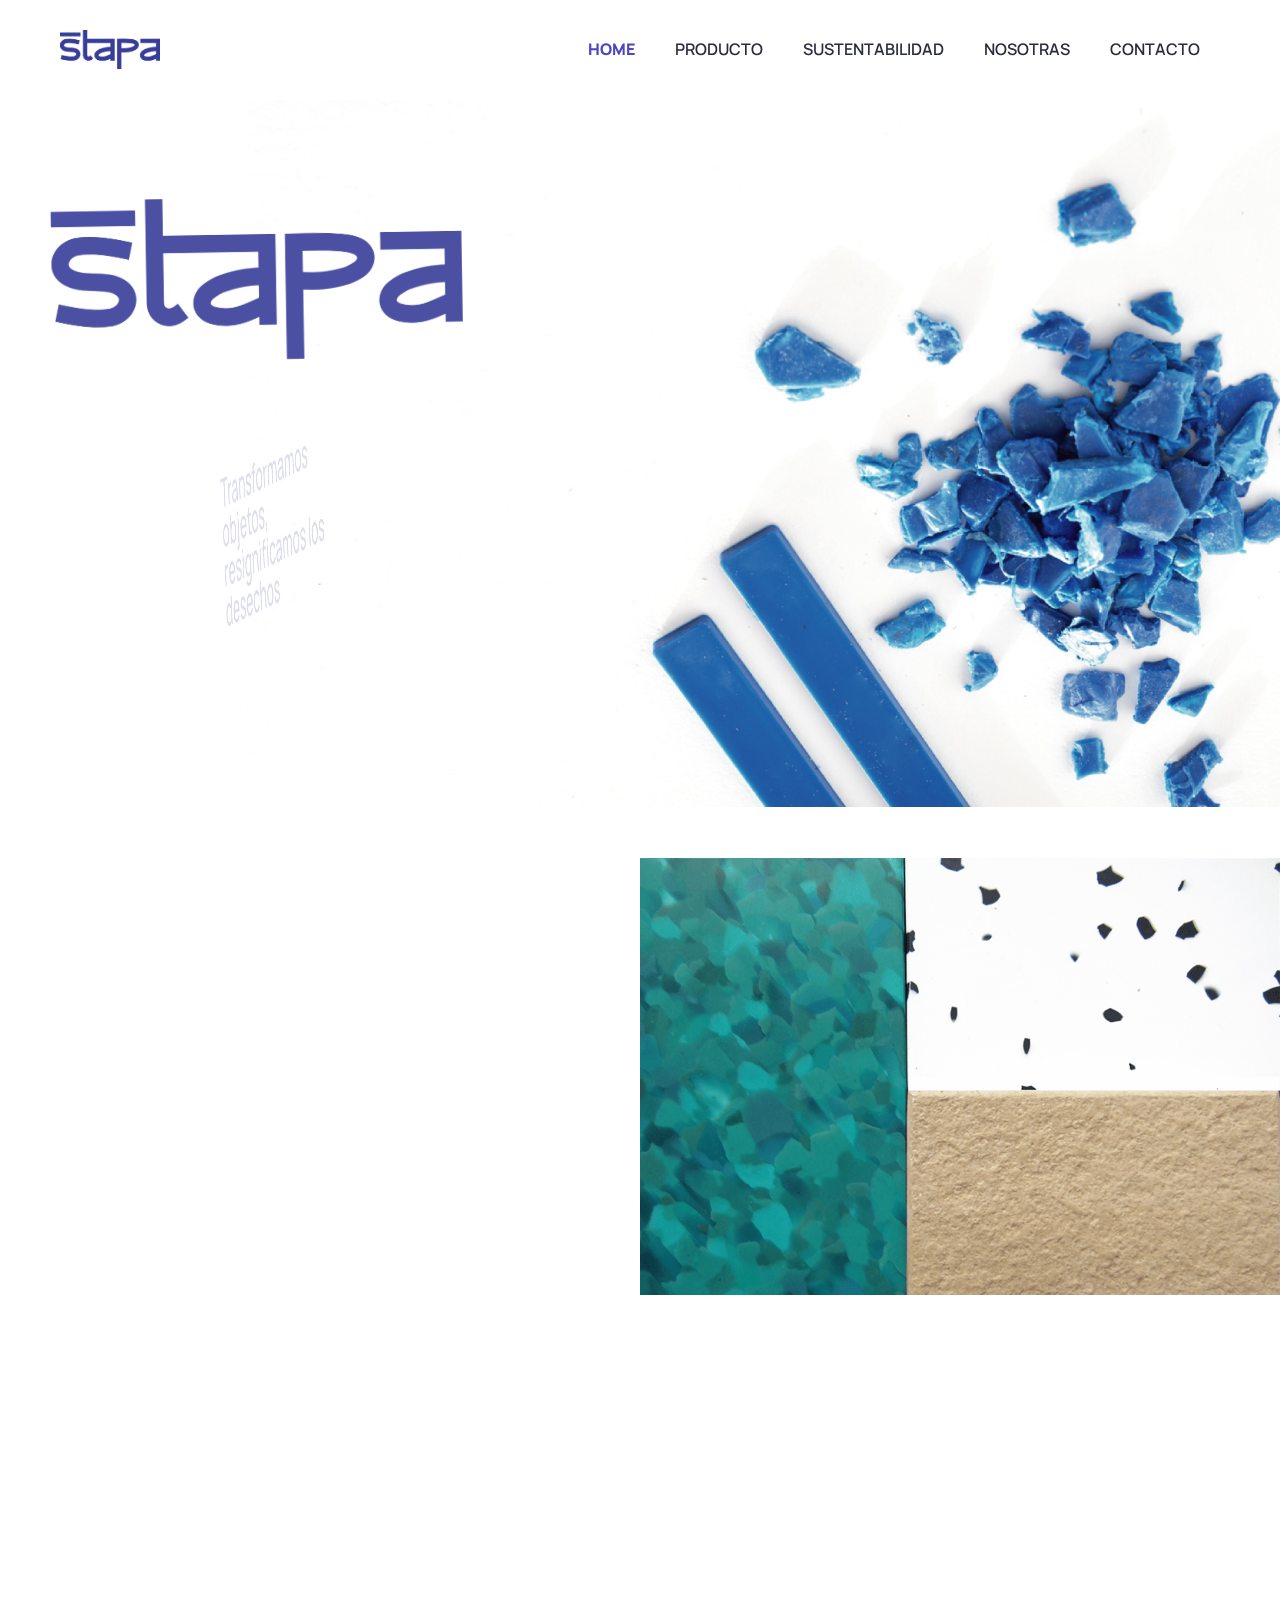
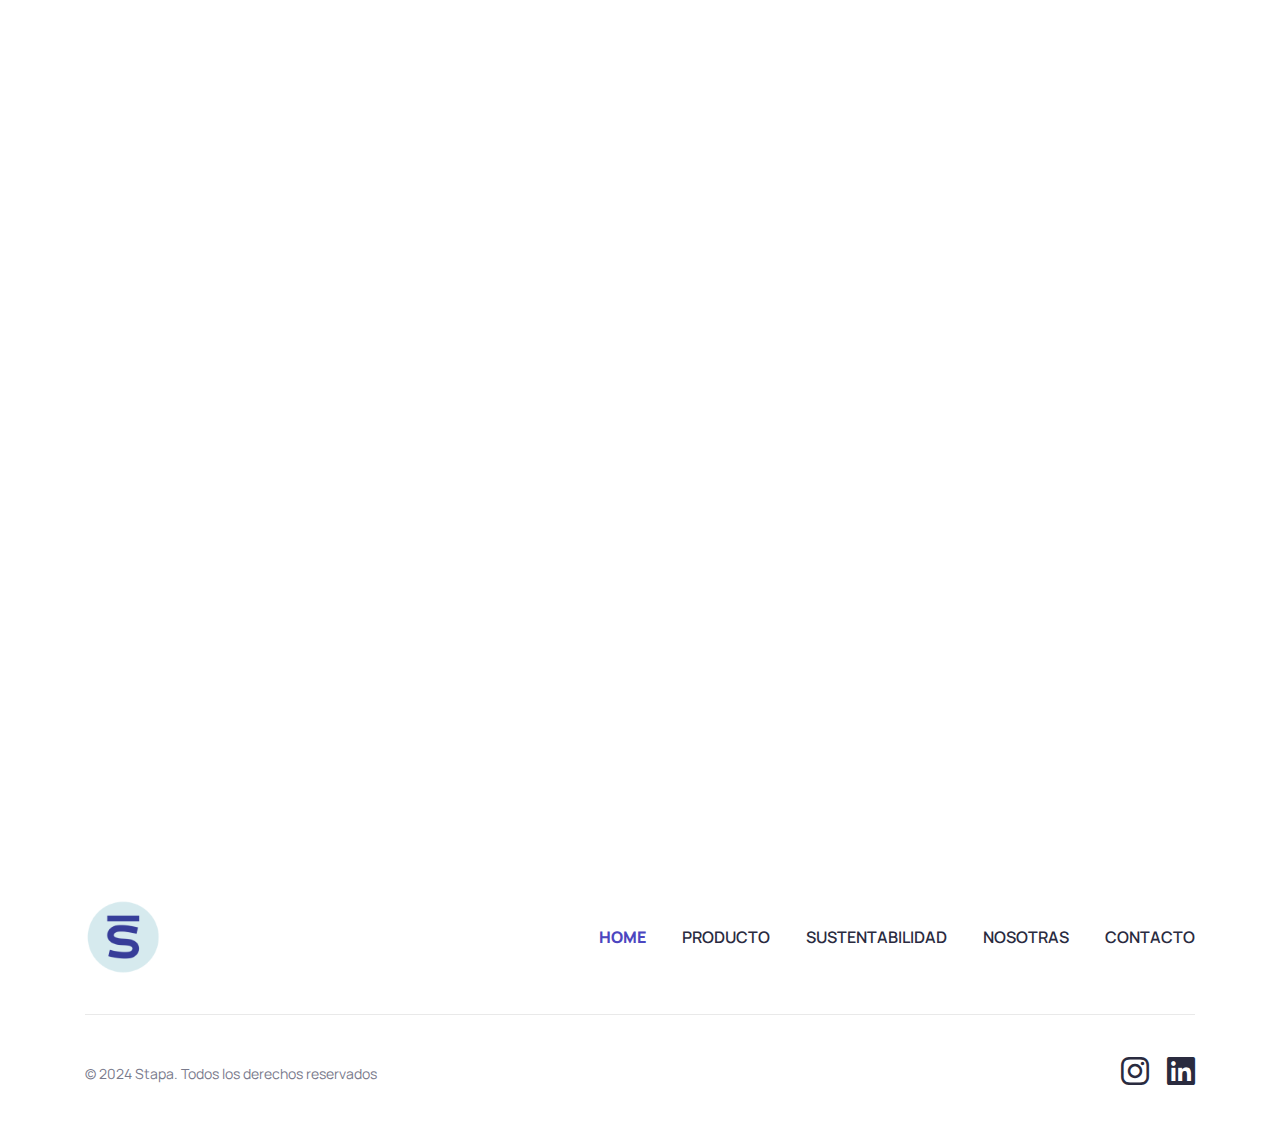
==== commit 825b9e34: "update" ====
--- a/index.html
+++ b/index.html
@@ -133,7 +133,7 @@
                 
                 <div class="row justify-content-center align-items-center">
                     
-                    <div class="xl-pl-30px col-md-6 text-center text-md-start" data-anime='{ "el": "childs", "willchange": "transform", "opacity": [0, 1], "rotateY": [-90, 0], "rotateZ": [-10, 0], "translateY": [80, 0], "translateZ": [50, 0], "staggervalue": 200, "duration": 600, "delay": 100, "easing": "easeOutCirc" }' style="margin-left: 0px">
+                    <div class="col-md-6 text-center text-md-start" data-anime='{ "el": "childs", "willchange": "transform", "opacity": [0, 1], "rotateY": [-90, 0], "rotateZ": [-10, 0], "translateY": [80, 0], "translateZ": [50, 0], "staggervalue": 200, "duration": 600, "delay": 100, "easing": "easeOutCirc" }' style="margin-left: 0px">
                         
                         <h2 class="manrope text-dark-gray fw-800 ls-minus-1px fs-20">VISIÓN  |  MISIÓN</h2>
                         <p class="text-dark-gray xl-w-85 lg-w-90 md-w-100 mb-20px w-80 md-w-100 text-justify">En Stapa visualizamos un mundo donde la sustentabilidad y la belleza
@@ -187,7 +187,7 @@
                 
                 <div class="row justify-content-center align-items-center">
                     
-                    <div class="xl-pl-30px col-md-6 text-center text-md-start" data-anime='{ "el": "childs", "willchange": "transform", "opacity": [0, 1], "rotateY": [-90, 0], "rotateZ": [-10, 0], "translateY": [80, 0], "translateZ": [50, 0], "staggervalue": 200, "duration": 600, "delay": 100, "easing": "easeOutCirc" }' style="margin-left: 0px; ">
+                    <div class=" col-md-6 text-center text-md-start" data-anime='{ "el": "childs", "willchange": "transform", "opacity": [0, 1], "rotateY": [-90, 0], "rotateZ": [-10, 0], "translateY": [80, 0], "translateZ": [50, 0], "staggervalue": 200, "duration": 600, "delay": 100, "easing": "easeOutCirc" }' style="margin-left: 0px; ">
                         
                         <h2 class="text-dark-gray fw-800 ls-minus-1px w-90 fs-20">DISEÑO CON IMPACTO</h2>
                         <p class="text-dark-gray w-90 xl-w-85 lg-w-90 md-w-100 mb-20px text-justify-xs">Creemos en el diseño circular para crear espacios únicos y conscientes. Mediante técnicas innovadoras y un proceso de trabajo minucioso y detallado, ofrecemos un producto con alto valor estético y responsable para nuestros clientes. </p>
--- a/html/css/style.css
+++ b/html/css/style.css
@@ -9187,10 +9187,7 @@
   font-size: 2.8rem;
   line-height: 3rem;
 }
-.page-title-large h2 {
-  font-size: 16px;
-  line-height: 22px;
-}
+
 .page-title-medium h1 {
   font-size: 2rem;
   line-height: 2.2rem;
@@ -19376,6 +19373,7 @@
 
 .historia-container {
   text-align: justify;
+  padding-left: 50px;
 }
 
 .espaciado-palabras {
@@ -19446,6 +19444,7 @@
   }
   .historia-container {
     text-align: center;
+    padding-left: 15px;
   }
   .conoce-mas-prod {
     text-align: center;
--- a/html/css/responsive.css
+++ b/html/css/responsive.css
@@ -19004,7 +19004,7 @@
     display: none !important;
   }
   [data-mobile-nav-style=full-screen-menu] .navbar-full-screen-menu-inner {
-    background: #AA823D;
+    background: darkgray;
     visibility: hidden;
     overflow: hidden !important;
     width: 100vw;
--- a/html/demos/seo-agency/seo-agency.css
+++ b/html/demos/seo-agency/seo-agency.css
@@ -134,10 +134,7 @@
     font-size: 3.2rem;
     line-height: 4.2rem;
 }
-.page-title-large h2 {
-    font-size: 20px;
-    line-height: 30px;
-}
+
 /* media query responsive */
 @media (max-width: 991px) {
     .tab-style-04 .nav-tabs .nav-item {
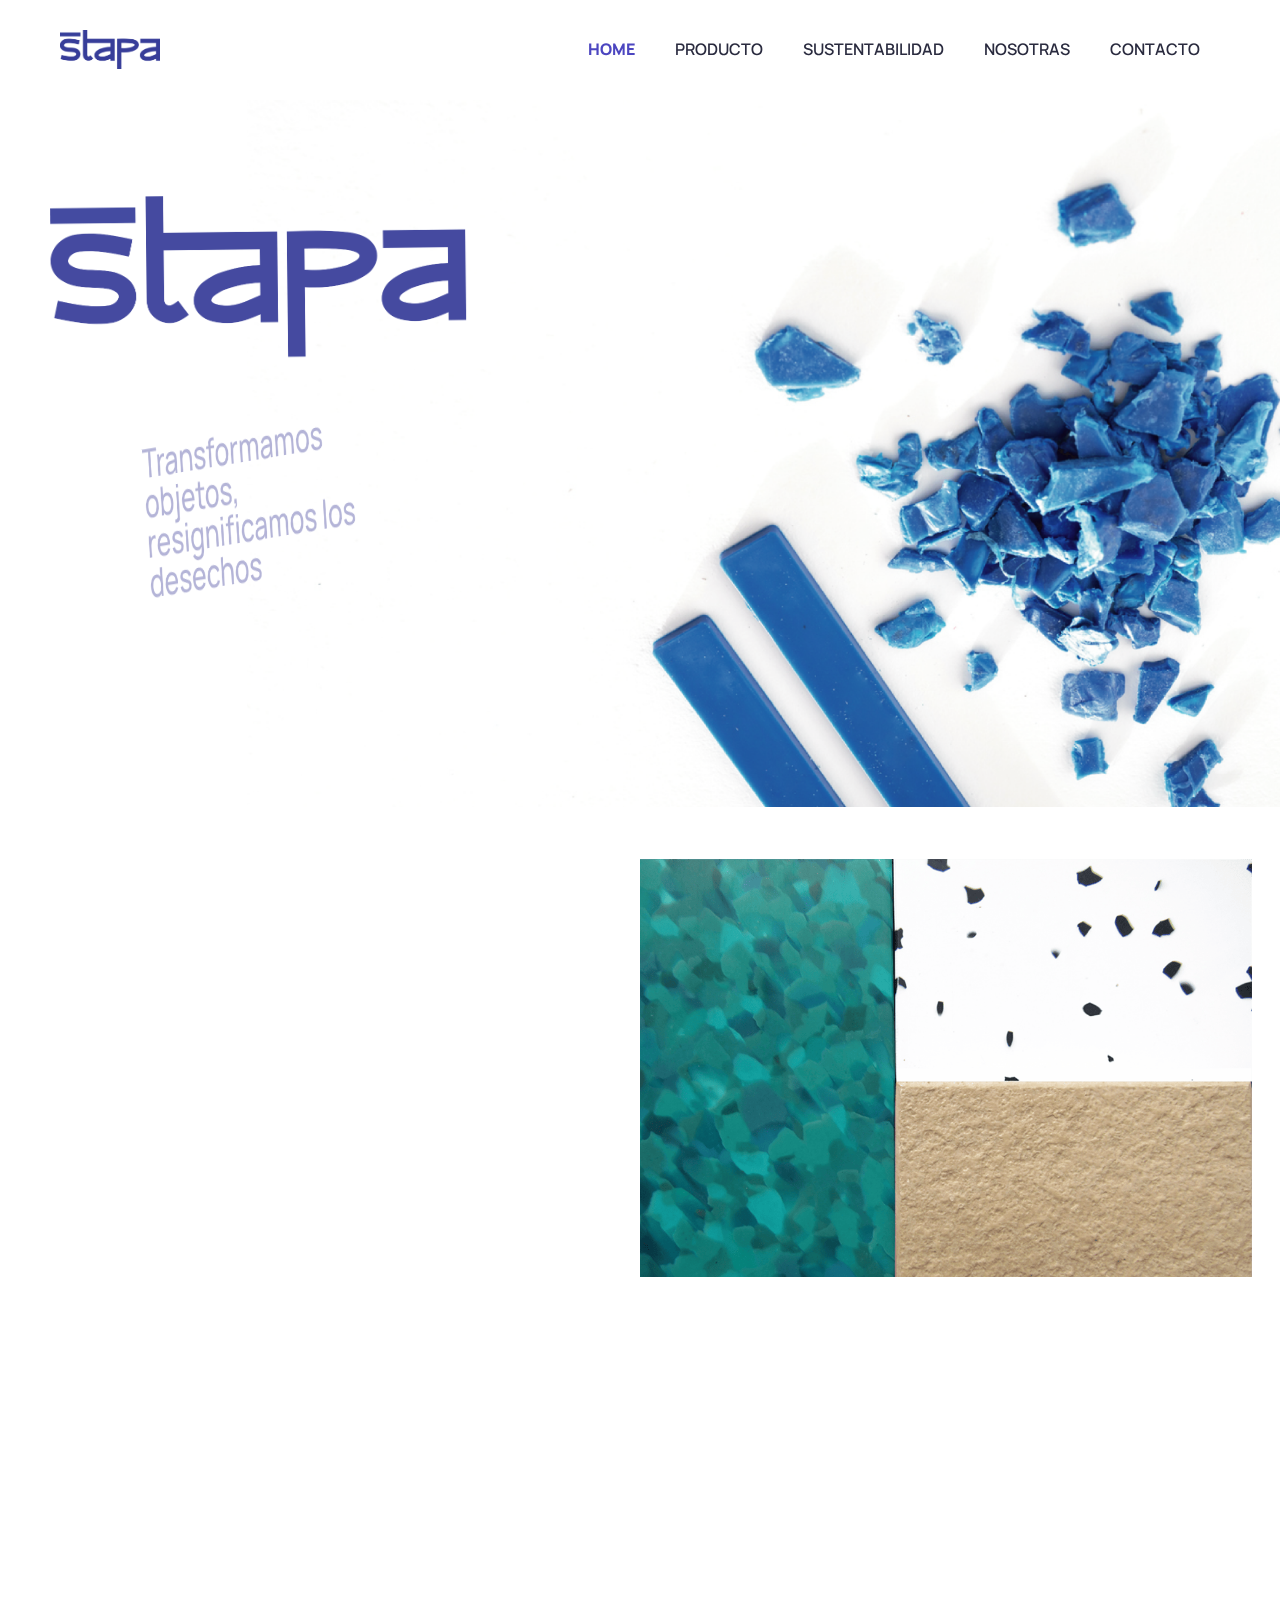
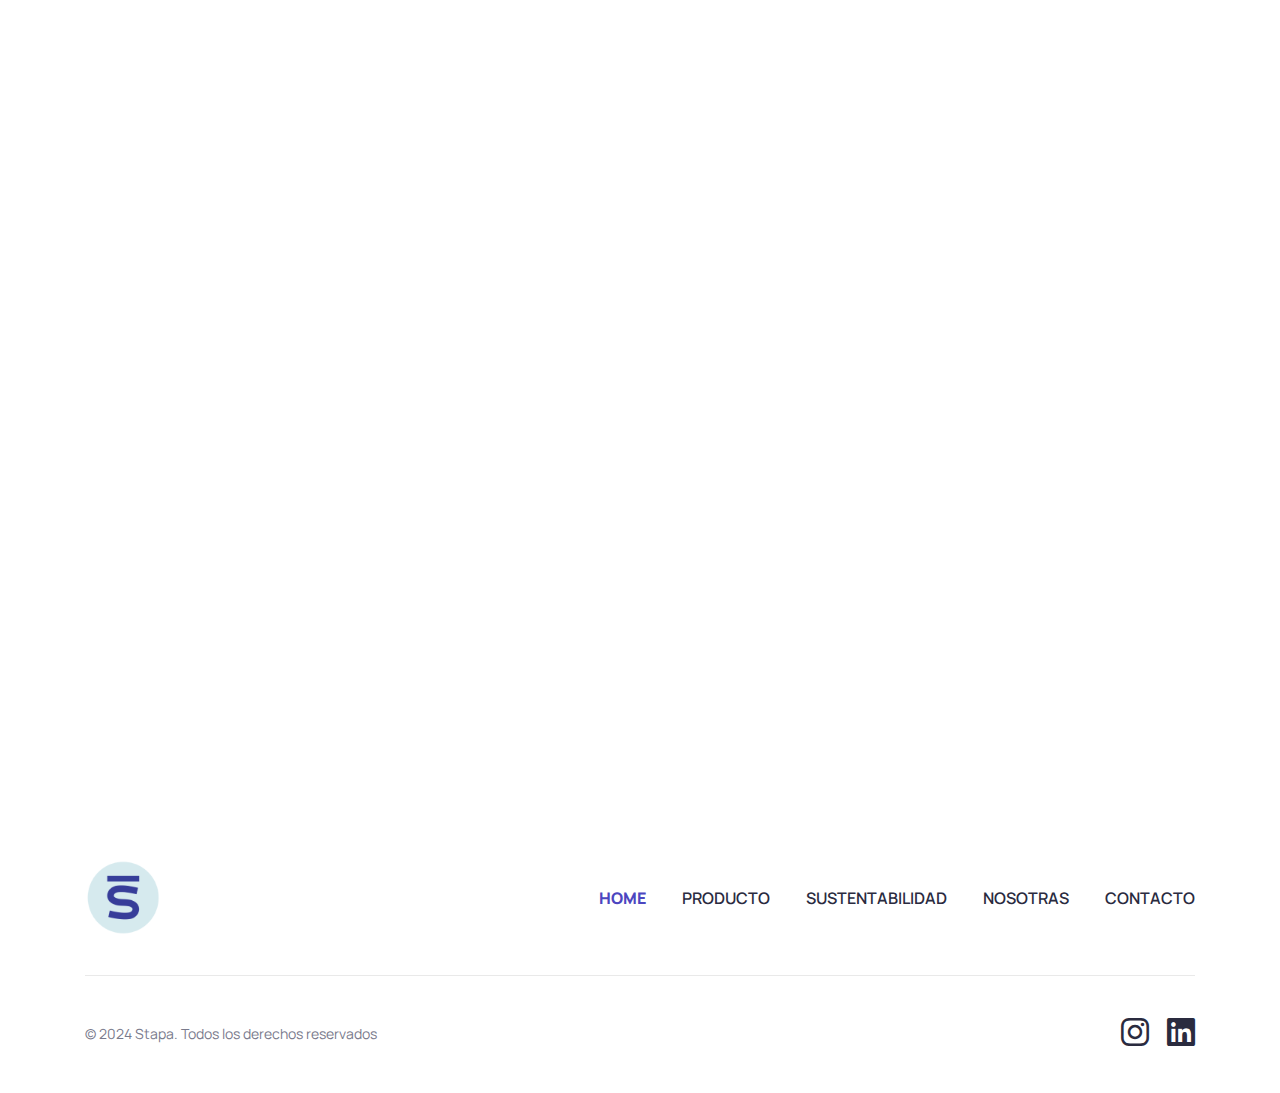
==== commit 1e778473: "k" ====
--- a/index.html
+++ b/index.html
@@ -131,7 +131,7 @@
         <section class="background-position-center-top pt-0 pb-0" style="background-image: url('')">
             <div class="container">
                 
-                <div class="row justify-content-center align-items-center">
+                <div class="row justify-content-center align-items-center pe-2 ps-2">
                     
                     <div class="col-md-6 text-center text-md-start" data-anime='{ "el": "childs", "willchange": "transform", "opacity": [0, 1], "rotateY": [-90, 0], "rotateZ": [-10, 0], "translateY": [80, 0], "translateZ": [50, 0], "staggervalue": 200, "duration": 600, "delay": 100, "easing": "easeOutCirc" }' style="margin-left: 0px">
                         
@@ -185,7 +185,7 @@
         <section class="background-position-center-top pt-0" style="background-image: url('')">
             <div class="container">
                 
-                <div class="row justify-content-center align-items-center">
+                <div class="row justify-content-center align-items-center pe-2 ps-2">
                     
                     <div class=" col-md-6 text-center text-md-start" data-anime='{ "el": "childs", "willchange": "transform", "opacity": [0, 1], "rotateY": [-90, 0], "rotateZ": [-10, 0], "translateY": [80, 0], "translateZ": [50, 0], "staggervalue": 200, "duration": 600, "delay": 100, "easing": "easeOutCirc" }' style="margin-left: 0px; ">
                         
--- a/html/css/style.css
+++ b/html/css/style.css
@@ -189,14 +189,14 @@
   padding-right: 15px;
   padding-left: 15px;
 }
-.row {
+/* .row {
   margin-right: -15px;
   margin-left: -15px;
 }
 .row > * {
   padding-right: 15px;
   padding-left: 15px;
-}
+} */
 .row.g-0 {
   margin-right: 0;
   margin-left: 0;
@@ -19404,9 +19404,9 @@
   .main-subtitle {
     font-size: 20px;
   }
-  .navbar .container-fluid {
-    background: #d5e9ed;
-  }
+  /* .navbar .container-fluid {
+    background: rgba(213,233,237, 0.1);
+  } */
   .main-container {
     padding-left: 0px !important;
   }
